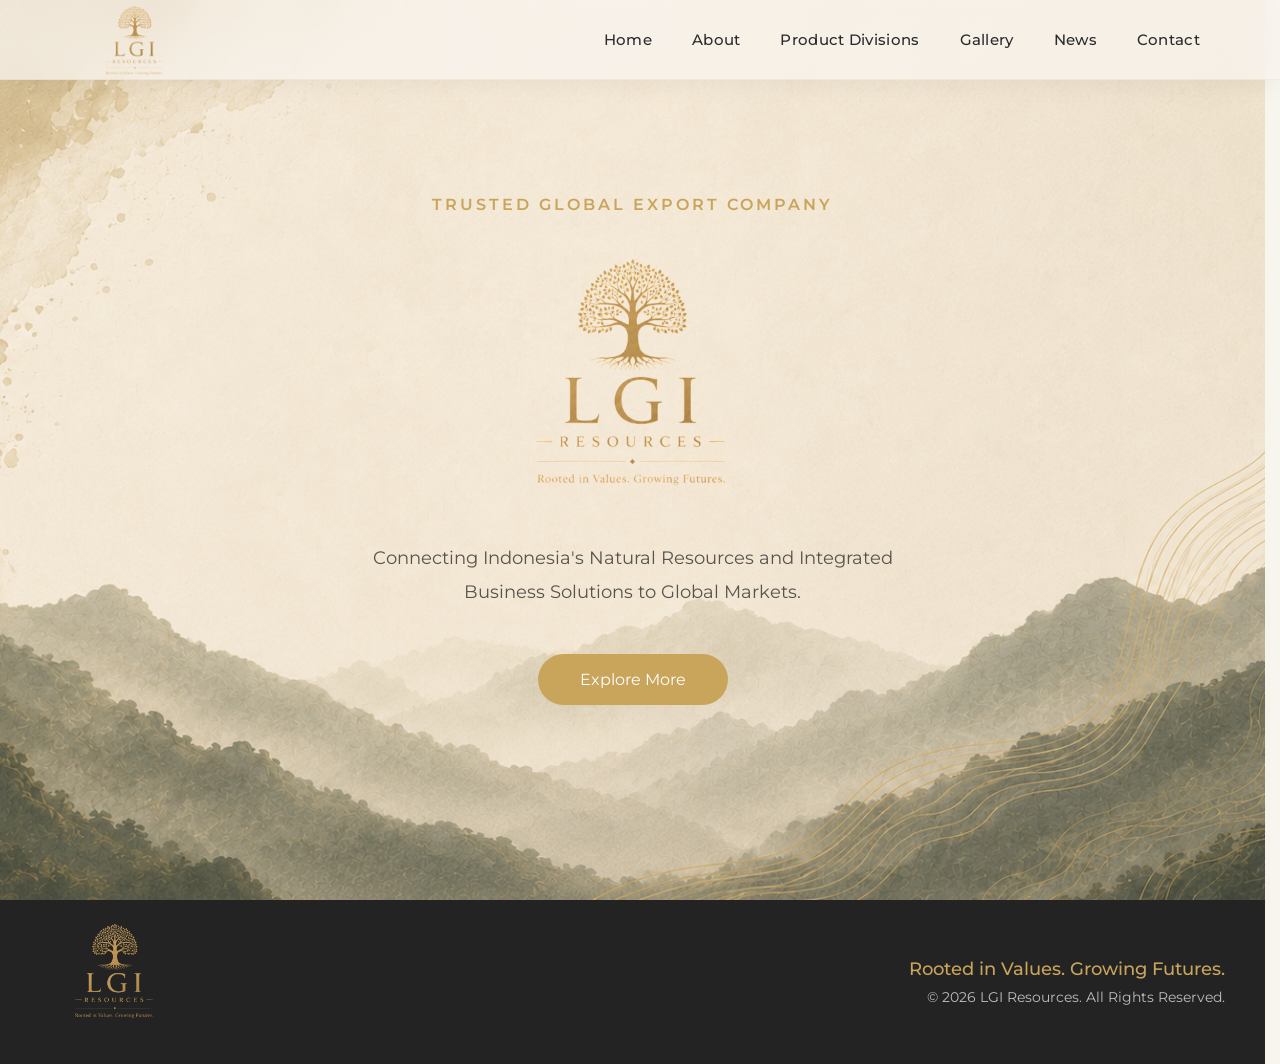
==== index.html @ 8a02171e "Add files via upload" ====
<!DOCTYPE html>
<html lang="en">

<head>

    <meta charset="UTF-8">
    <meta name="viewport" content="width=device-width, initial-scale=1.0">

    <title>Lathief Group Indonesia</title>

    <link rel="stylesheet" href="css/style.css">
    <link rel="stylesheet" href="css/responsive.css">
    <link rel="stylesheet" href="images/Logo LGI.png">
    <link rel="preconnect" href="https://fonts.googleapis.com">

    <link rel="preconnect" href="https://fonts.gstatic.com" crossorigin>

    <link href="https://fonts.googleapis.com/css2?family=Montserrat:wght@300;400;500;600;700;800&display=swap"
        rel="stylesheet">

    <link rel="stylesheet" href="https://unpkg.com/aos@2.3.4/dist/aos.css">

</head>

<body>

    <!-- ========================= -->
    <!-- NAVBAR -->
    <!-- ========================= -->

    <header>

        <nav class="navbar">

            <div class="logo">

                <a>
                    <img src="images/Logo LGI.png" alt="LGI Logo">
                </a>

            </div>

            <ul class="nav-menu" id="navMenu">

                <li><a href="index.html">Home</a></li>

                <li><a href="about.html">About</a></li>

                <li><a href="product_divisions.html">Product Divisions</a></li>

                <li><a href="gallery.html">Gallery</a></li>

                <li><a href="news.html">News</a></li>

                <li><a href="contact.html">Contact</a></li>

            </ul>

            <!-- ========================= -->
            <!-- Hamburger Button -->
            <!-- ========================= -->

            <div class="hamburger" id="hamburger">

                <span></span>

                <span></span>

                <span></span>

            </div>

        </nav>

    </header>

    <!-- ========================= -->
    <!-- HERO SECTION -->
    <!-- ========================= -->

    <section class="hero">

        <div class="hero-left">

            <p class="subtitle" data-aos="fade-up" data-aos-delay="100">
                TRUSTED GLOBAL EXPORT COMPANY
            </p>

           <div class="hero-logo"
     data-aos="fade-up"
     data-aos-delay="300">

    <img src="images/Logo LGI.png" alt="LGI Resources">

</div>

            <p class="description" data-aos="fade-up" data-aos-delay="500">

                Connecting Indonesia's Natural Resources
                and Integrated Business Solutions
                to Global Markets.

            </p>

            <a href="about.html" class="btn" data-aos="fade-up" data-aos-delay="700">

                Explore More

            </a>


        </div>


    </section>

    <script src="https://unpkg.com/aos@2.3.4/dist/aos.js"></script>
    <script src="js/script.js"></script>

    <script>
        AOS.init({
            duration: 1200,
            once: true,
            easing: "ease-out-cubic"
        });
    </script>

    <footer class="footer">

        <div class="footer-content">

            <div class="footer-left">
                <img src="images/Logo LGI.png" alt="LGI Logo">
            </div>

            <div class="footer-right">
                <h4>Rooted in Values. Growing Futures.</h4>
                <p>© 2026 LGI Resources. All Rights Reserved.</p>
            </div>

        </div>

    </footer>
</body>

</html>
---- css/style.css ----
/* Reset */
* {
    margin: 0;
    padding: 0;
    box-sizing: border-box;
}

body {
    font-family: 'Montserrat', sans-serif;
    background: #F8F5EF;
    color: #2B2B2B;
}

/* Navbar */
.navbar {

    position: fixed;

    top: 0;

    left: 0;

    width: 100%;

    height: 80px;

    padding: 0 80px;

    display: flex;

    justify-content: space-between;

    align-items: center;

    background: rgba(248, 245, 239, .75);
    backdrop-filter: blur(18px);
    border-bottom: 1px solid rgba(200, 165, 91, .12);
    box-shadow: 0 4px 25px rgba(0, 0, 0, .05);

    z-index: 999;

}

.logo img {

    width: 110px;
    margin-top: 15px;
    display: block;

}

/* Menu */
.nav-menu {
    display: flex;
    list-style: none;
    gap: 40px;
    align-items: center;
}

.nav-menu li a {

    text-decoration: none;
    color: #2B2B2B;
    font-weight: 500;
    font-size: 15px;
    letter-spacing: .3px;
    transition: .35s;

}

.nav-menu li a:hover,
.nav-menu li a.active {

    color: #C8A55B;

}


.hero {

    width: 100%;

    height: 100vh;

    display: flex;

    justify-content: center;

    align-items: center;

    text-align: center;

    position: relative;

    overflow: hidden;

    background-image:
        linear-gradient(rgba(248, 245, 239, .15),
            rgba(248, 245, 239, .15)),
        url("../images/bg.png");

    background-size: cover;

    background-position: center center;

    background-repeat: no-repeat;

}

.hero-left {

    position: relative;

    z-index: 2;

    max-width: 760px;

}

/* ========================================
   HERO LOGO
======================================== */

.hero-logo{

    margin-top:10px;

    margin-bottom:2px;

}

.hero-logo img{

    width:360px;

    display:block;

    margin:-10px auto -35px;

}

.description {

    font-size: 18px;

    color: #57534E;

    line-height: 1.9;

    max-width: 540px;

}

.btn {

    display: inline-block;

    margin-top: 45px;

    background: #C8A55B;

    color: white;

    text-decoration: none;

    padding: 16px 42px;

    border-radius: 50px;

    transition: .35s;

}

.btn:hover {

    background: #B48E46;

    transform: translateY(-3px);

    box-shadow: 0 18px 40px rgba(180, 142, 70, .35);

}

.hero-right img {

    width: 520px;

    border-radius: 70px;

    box-shadow: 0 25px 60px rgba(0, 0, 0, .12);

}

.subtitle {

    color: #C8A55B;

    font-weight: 600;

    letter-spacing: 3px;

    text-transform: uppercase;

}

/* ========================= */
/* Footer */
/* ========================= */

.footer {
    width: 100%;
    background: #232323;
    padding: 5px 0;
    margin-top: 0px;
}

.footer-content {
    max-width: 2000px;
    margin: auto;
    padding: 0 40px;

    display: flex;
    justify-content: space-between;
    align-items: center;
}

.footer-left img {
    width: 150px;
    height: auto;
}

.footer-right {
    text-align: right;
}

.footer-right h4 {
    color: #C8A55B;
    font-size: 18px;
    font-weight: 500;
    margin-bottom: 8px;
}

.footer-right p {
    color: #BDBDBD;
    font-size: 14px;
}

/* ========================= */
/* HAMBURGER */
/* ========================= */

.hamburger {

    display: none;

    cursor: pointer;

}

.hamburger span {

    display: block;

    width: 28px;

    height: 3px;

    background: #2B2B2B;

    margin: 6px 0;

    border-radius: 5px;

    transition: .4s;

}

/* ===========================================
   ABOUT
=========================================== */


/* ========================================
   ABOUT HERO
======================================== */

.about-hero{

    width:100%;
    height:60vh;

    display:flex;
    justify-content:center;
    align-items:center;

    text-align:center;

    background:
    linear-gradient(
        rgba(248,245,239,.55),
        rgba(248,245,239,.55)
    ),
    url("../images/bg.png");

    background-size:cover;
    background-position:center;

}

.about-hero-content{

    max-width:760px;

}

.about-subtitle{

    color:#C8A55B;

    letter-spacing:3px;

    font-size:14px;

    font-weight:600;

}

.about-hero h1{

    font-size:55px;

    margin:25px 0;

    color:#1D1D1D;

}

.about-hero p{

    color:#57534E;

    line-height:1.9;

}


/* ========================================
   ABOUT COMPANY
======================================== */

.about-company{

    padding:120px 80px;

    background:white;

}

.about-container{

    max-width:1200px;

    margin:auto;

    display:flex;

    align-items:center;

    gap:80px;

}

.about-image{

    flex:1;

}

.about-image img{

    width:100%;

    border-radius:20px;

    box-shadow:0 20px 45px rgba(0,0,0,.08);

}

.about-text{

    flex:1;

}

.section-title{

    color:#C8A55B;

    letter-spacing:3px;

    font-size:14px;

    font-weight:600;

}

.about-text h2{

    margin:20px 0;

    font-size:48px;

    line-height:1.2;

}

.about-text p{

    color:#666;

    line-height:1.9;

    margin-bottom:20px;

}

/* ===========================================
   SCROLL
=========================================== */

html{
    scrollbar-gutter: stable;
}

/* ===========================================
   PRODUCT DIVISIONS
=========================================== */



/* ===========================================
   GALLERY
=========================================== */



/* ===========================================
   CONTACT
=========================================== */

/* ========================================
   CONTACT HERO
======================================== */

.contact-hero{

    width:100%;
    height:60vh;

    display:flex;
    justify-content:center;
    align-items:center;

    text-align:center;

    background:
    linear-gradient(
    rgba(248,245,239,.45),
    rgba(248,245,239,.45)),
    url("../images/bg.png");

    background-size:cover;
    background-position:center;

}

.contact-hero-content{

    max-width:760px;

}

.contact-subtitle{

    color:#C8A55B;

    letter-spacing:3px;

    font-size:14px;

    font-weight:600;

}

.contact-hero h1{

    font-size:60px;

    margin:20px 0;

}

.contact-hero p{

    color:#57534E;

    line-height:1.9;

}


/* ========================================
   CONTACT
======================================== */

.contact-section{

    padding:100px 80px;

    background:#fff;

}

.contact-container{

    max-width:1200px;

    margin:auto;

    display:flex;

    gap:60px;

}

.contact-info{

    flex:1;

}

.contact-form{

    flex:1;

}

.contact-info h2,
.contact-form h2{

    margin-bottom:30px;

    font-size:34px;

}

.info-card{

    background:#F8F5EF;

    padding:25px;

    border-radius:16px;

    margin-bottom:20px;

    border:1px solid rgba(200,165,91,.15);

}

.info-card h4{

    color:#C8A55B;

    margin-bottom:8px;

}

.info-card p{

    line-height:1.8;

    color:#666;

}


/* FORM */

.contact-form form{

    display:flex;

    flex-direction:column;

    gap:20px;

}

.contact-form input,
.contact-form textarea{

    width:100%;

    padding:18px;

    border:1px solid #DDD;

    border-radius:12px;

    font-family:'Montserrat',sans-serif;

    font-size:15px;

    outline:none;

    transition:.3s;

}

.contact-form input:focus,
.contact-form textarea:focus{

    border-color:#C8A55B;

}

.contact-form button{

    background:#C8A55B;

    color:white;

    border:none;

    padding:16px;

    border-radius:50px;

    cursor:pointer;

    font-size:15px;

    transition:.35s;

}

.contact-form button:hover{

    background:#B48E46;

}


/* ========================================
   MAP
======================================== */

.map-section{

    width:100%;

    height:500px;

}

.map-section iframe{

    width:100%;

    height:100%;

    border:none;

}
---- css/responsive.css ----
/* ======================================== */
/* TABLET */
/* ======================================== */

@media screen and (max-width: 992px) {

    .navbar {

        padding: 0 40px;

    }

    .hero {

        padding: 100px 40px 60px;

    }

    .hero h1 {

        font-size: 58px;

    }

      .hero-logo img{

        width:340px;

    }

}


/* ======================================== */
/* MOBILE */
/* ======================================== */

@media screen and (max-width:768px) {

    /* Navbar */

    .navbar {

        padding: 0 25px;
        height: 75px;

    }

    .logo img {

        width: 90px;

    }

    /* Menu Desktop Disembunyikan */

    .nav-menu {

        position: fixed;

        top: 75px;

        right: -100%;

        width: 260px;

        height: calc(100vh - 75px);

        background: #F8F5EF;

        display: flex;

        flex-direction: column;

        align-items: flex-start;

        gap: 25px;

        padding: 30px;

        transition: .4s ease;

        z-index: 999;
    }

    .nav-menu.active {

        right: 0;

    }

    .hamburger {

        display: block;

    }

    /* Hero */

    .hero {

        min-height: 80vh;

        padding: 120px 25px 60px;

        justify-content: center;

        text-align: center;

    }

    .hero-left {

        width: 100%;

    }

    .subtitle {

        font-size: 13px;

        letter-spacing: 2px;

    }

    .hero h1 {

        font-size: 42px;

        line-height: 1.2;

    }

    .description {

        font-size: 16px;

        line-height: 1.8;

        margin: auto;

    }

    .btn {

        padding: 14px 30px;

        font-size: 15px;

    }

    /* Footer */

    .footer {

        padding: 15px 0;

    }

    .footer-content {

        padding: 0 25px;

        flex-direction: column;

        gap: 8px;

    }

    .footer-left {

        width: 100%;

        text-align: center;

    }

    .footer-left img{

    width:100px;

}

   

    .footer-right {

        width: 100%;

        text-align: center;

    }

    .footer-right h4 {

        font-size:14px;

    margin-bottom:4px;

    }

    .footer-right p {

        font-size: 13px;

    }

    /* ========================================
   CONTACT
======================================== */

.contact-hero{

    height:auto;

    padding:120px 25px 70px;

}

.contact-hero h1{

    font-size:38px;

}

.contact-container{

    flex-direction:column;

}

.contact-section{

    padding:70px 25px;

}

.contact-info h2,
.contact-form h2{

    font-size:28px;

}

.map-section{

    height:350px;

}

}


/* ======================================== */
/* SMALL MOBILE */
/* ======================================== */

@media screen and (max-width:480px) {

    .hero h1 {

        font-size: 34px;

    }

    .description {

        font-size: 15px;

    }

    .btn {

        width: 100%;

        text-align: center;

    }

}

@media screen and (max-width:992px){

    .hero-logo img{

        width:340px;

    }

}

@media screen and (max-width:768px){

    .hero-logo img{

        width:260px;

    }

    /* ========================================
   ABOUT
======================================== */

.about-hero{

    height:auto;

    padding:120px 25px 60px;

}

.about-hero h1{

    font-size:38px;

}

.about-company{

    padding:70px 25px;

}

.about-container{

    flex-direction:column;

    gap:40px;

}

.about-image{

    width:100%;

}

.about-image img{

    width:100%;

}

.about-text{

    width:100%;

    text-align:center;

}

.about-text h2{

    font-size:34px;

}

.about-text p{

    font-size:15px;

}

}

@media screen and (max-width:480px){

    .hero-logo img{

        width:220px;

    }

    /* ABOUT */

.about-hero h1{

    font-size:30px;

}

.about-text h2{

    font-size:28px;

}

/* ========================================
   Contact
======================================== */

.contact-hero h1{

    font-size:30px;

}

.contact-section{

    padding:60px 20px;

}
}
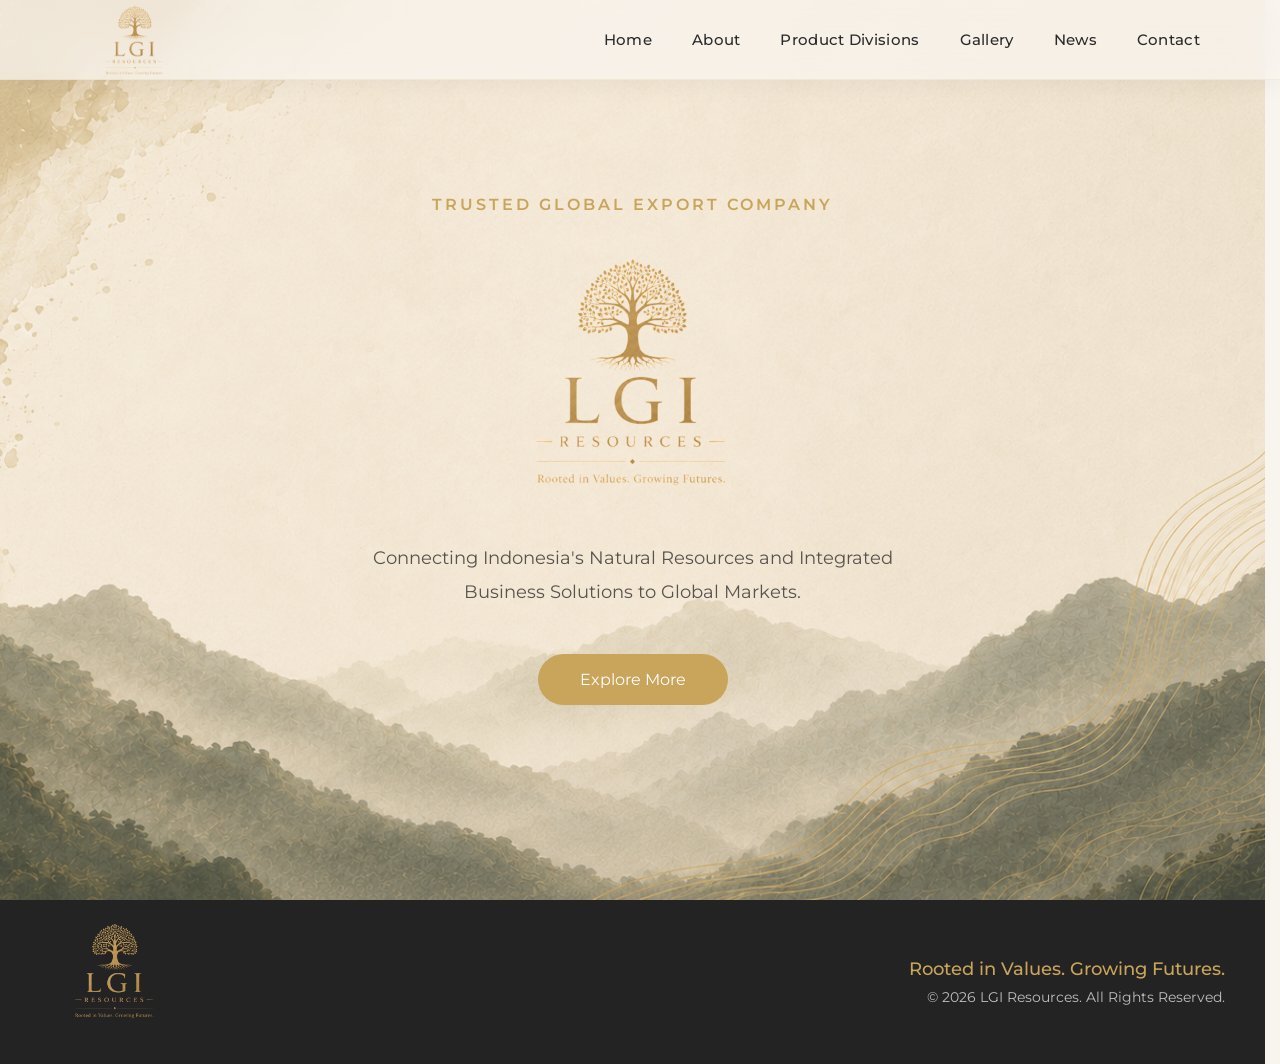
==== commit ef71ff88: "Add files via upload" ====
--- a/index.html
+++ b/index.html
@@ -34,7 +34,7 @@
 
             <div class="logo">
 
-                <a>
+                <a href="index.html">
                     <img src="images/Logo LGI.png" alt="LGI Logo">
                 </a>
 
--- a/css/style.css
+++ b/css/style.css
@@ -121,21 +121,21 @@
    HERO LOGO
 ======================================== */
 
-.hero-logo{
-
-    margin-top:10px;
-
-    margin-bottom:2px;
-
-}
-
-.hero-logo img{
-
-    width:360px;
-
-    display:block;
-
-    margin:-10px auto -35px;
+.hero-logo {
+
+    margin-top: 10px;
+
+    margin-bottom: 2px;
+
+}
+
+.hero-logo img {
+
+    width: 360px;
+
+    display: block;
+
+    margin: -10px auto -35px;
 
 }
 
@@ -284,62 +284,60 @@
    ABOUT HERO
 ======================================== */
 
-.about-hero{
-
-    width:100%;
-    height:60vh;
-
-    display:flex;
-    justify-content:center;
-    align-items:center;
-
-    text-align:center;
+.about-hero {
+
+    width: 100%;
+    height: 60vh;
+
+    display: flex;
+    justify-content: center;
+    align-items: center;
+
+    text-align: center;
 
     background:
-    linear-gradient(
-        rgba(248,245,239,.55),
-        rgba(248,245,239,.55)
-    ),
-    url("../images/bg.png");
-
-    background-size:cover;
-    background-position:center;
-
-}
-
-.about-hero-content{
-
-    max-width:760px;
-
-}
-
-.about-subtitle{
-
-    color:#C8A55B;
-
-    letter-spacing:3px;
-
-    font-size:14px;
-
-    font-weight:600;
-
-}
-
-.about-hero h1{
-
-    font-size:55px;
-
-    margin:25px 0;
-
-    color:#1D1D1D;
-
-}
-
-.about-hero p{
-
-    color:#57534E;
-
-    line-height:1.9;
+        linear-gradient(rgba(248, 245, 239, .55),
+            rgba(248, 245, 239, .55)),
+        url("../images/bg.png");
+
+    background-size: cover;
+    background-position: center;
+
+}
+
+.about-hero-content {
+
+    max-width: 760px;
+
+}
+
+.about-subtitle {
+
+    color: #C8A55B;
+
+    letter-spacing: 3px;
+
+    font-size: 14px;
+
+    font-weight: 600;
+
+}
+
+.about-hero h1 {
+
+    font-size: 55px;
+
+    margin: 25px 0;
+
+    color: #1D1D1D;
+
+}
+
+.about-hero p {
+
+    color: #57534E;
+
+    line-height: 1.9;
 
 }
 
@@ -348,79 +346,79 @@
    ABOUT COMPANY
 ======================================== */
 
-.about-company{
-
-    padding:120px 80px;
-
-    background:white;
-
-}
-
-.about-container{
-
-    max-width:1200px;
-
-    margin:auto;
-
-    display:flex;
-
-    align-items:center;
-
-    gap:80px;
-
-}
-
-.about-image{
-
-    flex:1;
-
-}
-
-.about-image img{
-
-    width:100%;
-
-    border-radius:20px;
-
-    box-shadow:0 20px 45px rgba(0,0,0,.08);
-
-}
-
-.about-text{
-
-    flex:1;
-
-}
-
-.section-title{
-
-    color:#C8A55B;
-
-    letter-spacing:3px;
-
-    font-size:14px;
-
-    font-weight:600;
-
-}
-
-.about-text h2{
-
-    margin:20px 0;
-
-    font-size:48px;
-
-    line-height:1.2;
-
-}
-
-.about-text p{
-
-    color:#666;
-
-    line-height:1.9;
-
-    margin-bottom:20px;
+.about-company {
+
+    padding: 120px 80px;
+
+    background: white;
+
+}
+
+.about-container {
+
+    max-width: 1200px;
+
+    margin: auto;
+
+    display: flex;
+
+    align-items: center;
+
+    gap: 80px;
+
+}
+
+.about-image {
+
+    flex: 1;
+
+}
+
+.about-image img {
+
+    width: 100%;
+
+    border-radius: 20px;
+
+    box-shadow: 0 20px 45px rgba(0, 0, 0, .08);
+
+}
+
+.about-text {
+
+    flex: 1;
+
+}
+
+.section-title {
+
+    color: #C8A55B;
+
+    letter-spacing: 3px;
+
+    font-size: 14px;
+
+    font-weight: 600;
+
+}
+
+.about-text h2 {
+
+    margin: 20px 0;
+
+    font-size: 48px;
+
+    line-height: 1.2;
+
+}
+
+.about-text p {
+
+    color: #666;
+
+    line-height: 1.9;
+
+    margin-bottom: 20px;
 
 }
 
@@ -428,7 +426,7 @@
    SCROLL
 =========================================== */
 
-html{
+html {
     scrollbar-gutter: stable;
 }
 
@@ -452,59 +450,58 @@
    CONTACT HERO
 ======================================== */
 
-.contact-hero{
-
-    width:100%;
-    height:60vh;
-
-    display:flex;
-    justify-content:center;
-    align-items:center;
-
-    text-align:center;
+.contact-hero {
+
+    width: 100%;
+    height: 60vh;
+
+    display: flex;
+    justify-content: center;
+    align-items: center;
+
+    text-align: center;
 
     background:
-    linear-gradient(
-    rgba(248,245,239,.45),
-    rgba(248,245,239,.45)),
-    url("../images/bg.png");
-
-    background-size:cover;
-    background-position:center;
-
-}
-
-.contact-hero-content{
-
-    max-width:760px;
-
-}
-
-.contact-subtitle{
-
-    color:#C8A55B;
-
-    letter-spacing:3px;
-
-    font-size:14px;
-
-    font-weight:600;
-
-}
-
-.contact-hero h1{
-
-    font-size:60px;
-
-    margin:20px 0;
-
-}
-
-.contact-hero p{
-
-    color:#57534E;
-
-    line-height:1.9;
+        linear-gradient(rgba(248, 245, 239, .45),
+            rgba(248, 245, 239, .45)),
+        url("../images/bg.png");
+
+    background-size: cover;
+    background-position: center;
+
+}
+
+.contact-hero-content {
+
+    max-width: 760px;
+
+}
+
+.contact-subtitle {
+
+    color: #C8A55B;
+
+    letter-spacing: 3px;
+
+    font-size: 14px;
+
+    font-weight: 600;
+
+}
+
+.contact-hero h1 {
+
+    font-size: 60px;
+
+    margin: 20px 0;
+
+}
+
+.contact-hero p {
+
+    color: #57534E;
+
+    line-height: 1.9;
 
 }
 
@@ -513,141 +510,141 @@
    CONTACT
 ======================================== */
 
-.contact-section{
-
-    padding:100px 80px;
-
-    background:#fff;
-
-}
-
-.contact-container{
-
-    max-width:1200px;
-
-    margin:auto;
-
-    display:flex;
-
-    gap:60px;
-
-}
-
-.contact-info{
-
-    flex:1;
-
-}
-
-.contact-form{
-
-    flex:1;
+.contact-section {
+
+    padding: 100px 80px;
+
+    background: #fff;
+
+}
+
+.contact-container {
+
+    max-width: 1200px;
+
+    margin: auto;
+
+    display: flex;
+
+    gap: 60px;
+
+}
+
+.contact-info {
+
+    flex: 1;
+
+}
+
+.contact-form {
+
+    flex: 1;
 
 }
 
 .contact-info h2,
-.contact-form h2{
-
-    margin-bottom:30px;
-
-    font-size:34px;
-
-}
-
-.info-card{
-
-    background:#F8F5EF;
-
-    padding:25px;
-
-    border-radius:16px;
-
-    margin-bottom:20px;
-
-    border:1px solid rgba(200,165,91,.15);
-
-}
-
-.info-card h4{
-
-    color:#C8A55B;
-
-    margin-bottom:8px;
-
-}
-
-.info-card p{
-
-    line-height:1.8;
-
-    color:#666;
+.contact-form h2 {
+
+    margin-bottom: 30px;
+
+    font-size: 34px;
+
+}
+
+.info-card {
+
+    background: #F8F5EF;
+
+    padding: 25px;
+
+    border-radius: 16px;
+
+    margin-bottom: 20px;
+
+    border: 1px solid rgba(200, 165, 91, .15);
+
+}
+
+.info-card h4 {
+
+    color: #C8A55B;
+
+    margin-bottom: 8px;
+
+}
+
+.info-card p {
+
+    line-height: 1.8;
+
+    color: #666;
 
 }
 
 
 /* FORM */
 
-.contact-form form{
-
-    display:flex;
-
-    flex-direction:column;
-
-    gap:20px;
+.contact-form form {
+
+    display: flex;
+
+    flex-direction: column;
+
+    gap: 20px;
 
 }
 
 .contact-form input,
-.contact-form textarea{
-
-    width:100%;
-
-    padding:18px;
-
-    border:1px solid #DDD;
-
-    border-radius:12px;
-
-    font-family:'Montserrat',sans-serif;
-
-    font-size:15px;
-
-    outline:none;
-
-    transition:.3s;
+.contact-form textarea {
+
+    width: 100%;
+
+    padding: 18px;
+
+    border: 1px solid #DDD;
+
+    border-radius: 12px;
+
+    font-family: 'Montserrat', sans-serif;
+
+    font-size: 15px;
+
+    outline: none;
+
+    transition: .3s;
 
 }
 
 .contact-form input:focus,
-.contact-form textarea:focus{
-
-    border-color:#C8A55B;
-
-}
-
-.contact-form button{
-
-    background:#C8A55B;
-
-    color:white;
-
-    border:none;
-
-    padding:16px;
-
-    border-radius:50px;
-
-    cursor:pointer;
-
-    font-size:15px;
-
-    transition:.35s;
-
-}
-
-.contact-form button:hover{
-
-    background:#B48E46;
+.contact-form textarea:focus {
+
+    border-color: #C8A55B;
+
+}
+
+.contact-form button {
+
+    background: #C8A55B;
+
+    color: white;
+
+    border: none;
+
+    padding: 16px;
+
+    border-radius: 50px;
+
+    cursor: pointer;
+
+    font-size: 15px;
+
+    transition: .35s;
+
+}
+
+.contact-form button:hover {
+
+    background: #B48E46;
 
 }
 
@@ -656,20 +653,3067 @@
    MAP
 ======================================== */
 
-.map-section{
-
-    width:100%;
-
-    height:500px;
-
-}
-
-.map-section iframe{
-
-    width:100%;
-
-    height:100%;
-
-    border:none;
+.map-section {
+
+    width: 100%;
+
+    height: 500px;
+
+}
+
+.map-section iframe {
+
+    width: 100%;
+
+    height: 100%;
+
+    border: none;
+
+}
+
+/* ===========================================
+   NEWS
+=========================================== */
+
+/* ========================================
+   NEWS HERO
+======================================== */
+
+.news-hero {
+
+    width: 100%;
+    height: 60vh;
+
+    display: flex;
+    justify-content: center;
+    align-items: center;
+
+    text-align: center;
+
+    background:
+        linear-gradient(rgba(248, 245, 239, .45),
+            rgba(248, 245, 239, .45)),
+        url("../images/bg.png");
+
+    background-size: cover;
+    background-position: center;
+    background-repeat: no-repeat;
+
+}
+
+.news-hero-content {
+
+    max-width: 760px;
+
+}
+
+.news-subtitle {
+
+    color: #C8A55B;
+
+    letter-spacing: 3px;
+
+    font-size: 14px;
+
+    font-weight: 600;
+
+}
+
+.news-hero h1 {
+
+    font-size: 58px;
+
+    margin: 22px 0;
+
+    color: #1D1D1D;
+
+}
+
+.news-hero p {
+
+    color: #57534E;
+
+    line-height: 1.9;
+
+}
+
+
+/* ========================================
+   FEATURED NEWS
+======================================== */
+
+.featured-news {
+
+    position: relative;
+
+    max-width: 1300px;
+
+    height: 620px;
+
+    margin: 90px auto;
+
+    border-radius: 28px;
+
+    overflow: hidden;
+
+    box-shadow: 0 25px 60px rgba(0, 0, 0, .10);
+
+}
+
+.featured-news img {
+
+    width: 100%;
+
+    height: 100%;
+
+    object-fit: cover;
+
+    transition: .6s;
+
+}
+
+.featured-news:hover img {
+
+    transform: scale(1.05);
+
+}
+
+.featured-overlay {
+
+    position: absolute;
+
+    inset: 0;
+
+    background: linear-gradient(rgba(0, 0, 0, .15),
+
+            rgba(0, 0, 0, .65));
+
+    z-index: 1;
+
+}
+
+.featured-content {
+
+    position: absolute;
+
+    left: 70px;
+
+    bottom: 70px;
+
+    z-index: 2;
+
+    color: white;
+
+    max-width: 650px;
+
+}
+
+.featured-content span {
+
+    color: #F7D38C;
+
+    letter-spacing: 3px;
+
+    font-size: 14px;
+
+    font-weight: 600;
+
+}
+
+.featured-content h2 {
+
+    font-size: 50px;
+
+    line-height: 1.2;
+
+    margin: 20px 0;
+
+}
+
+.featured-content p {
+
+    line-height: 1.9;
+
+    margin-bottom: 35px;
+
+    color: rgba(255, 255, 255, .9);
+
+}
+
+.featured-content a {
+
+    display: inline-block;
+
+    text-decoration: none;
+
+    color: white;
+
+    background: #C8A55B;
+
+    padding: 15px 34px;
+
+    border-radius: 50px;
+
+    transition: .35s;
+
+}
+
+.featured-content a:hover {
+
+    background: white;
+
+    color: #1D1D1D;
+
+}
+
+
+/* ========================================
+   NEWS SECTION
+======================================== */
+
+.news-section {
+
+    padding: 30px 80px 120px;
+
+    background: #F8F5EF;
+
+}
+
+.section-heading {
+
+    text-align: center;
+
+    margin-bottom: 70px;
+
+}
+
+.section-heading span {
+
+    color: #C8A55B;
+
+    letter-spacing: 3px;
+
+    font-size: 14px;
+
+    font-weight: 600;
+
+}
+
+.section-heading h2 {
+
+    font-size: 50px;
+
+    margin-top: 18px;
+
+}
+
+
+/* ========================================
+   NEWS GRID
+======================================== */
+
+.news-grid {
+
+    max-width: 1300px;
+
+    margin: auto;
+
+    display: grid;
+
+    grid-template-columns: repeat(2, 1fr);
+
+    gap: 40px;
+
+}
+
+.news-card {
+
+    background: white;
+
+    border-radius: 22px;
+
+    overflow: hidden;
+
+    transition: .35s;
+
+    box-shadow: 0 12px 35px rgba(0, 0, 0, .05);
+
+}
+
+.news-card:hover {
+
+    transform: translateY(-10px);
+
+    box-shadow: 0 25px 55px rgba(0, 0, 0, .12);
+
+}
+
+.news-card img {
+
+    width: 100%;
+
+    height: 280px;
+
+    object-fit: cover;
+
+}
+
+.news-info {
+
+    padding: 35px;
+
+}
+
+.news-info small {
+
+    color: #C8A55B;
+
+    font-weight: 600;
+
+    letter-spacing: 1px;
+
+}
+
+.news-info h3 {
+
+    margin: 18px 0;
+
+    font-size: 28px;
+
+    line-height: 1.35;
+
+    color: #1D1D1D;
+
+}
+
+.news-info p {
+
+    color: #666;
+
+    line-height: 1.9;
+
+    margin-bottom: 28px;
+
+}
+
+.news-info a {
+
+    color: #C8A55B;
+
+    text-decoration: none;
+
+    font-weight: 600;
+
+    transition: .3s;
+
+}
+
+.news-info a:hover {
+
+    color: #1D1D1D;
+
+}
+
+/* ===========================================
+   GALLERY
+=========================================== */
+
+/* ========================================
+   GALLERY HERO
+======================================== */
+
+.gallery-hero {
+
+    width: 100%;
+    height: 60vh;
+
+    display: flex;
+    justify-content: center;
+    align-items: center;
+
+    text-align: center;
+
+    background:
+        linear-gradient(rgba(248, 245, 239, .45),
+            rgba(248, 245, 239, .45)),
+        url("../images/bg.png");
+
+    background-size: cover;
+    background-position: center;
+    background-repeat: no-repeat;
+
+}
+
+.gallery-hero-content {
+
+    max-width: 760px;
+
+}
+
+.gallery-subtitle {
+
+    color: #C8A55B;
+
+    letter-spacing: 3px;
+
+    font-size: 14px;
+
+    font-weight: 600;
+
+}
+
+.gallery-hero h1 {
+
+    font-size: 58px;
+
+    margin: 20px 0;
+
+    color: #1D1D1D;
+
+}
+
+.gallery-hero p {
+
+    color: #57534E;
+
+    line-height: 1.9;
+
+}
+
+
+/* ========================================
+   FEATURED
+======================================== */
+
+.gallery-featured {
+
+    position: relative;
+
+    max-width: 1300px;
+
+    height: 620px;
+
+    margin: 90px auto;
+
+    overflow: hidden;
+
+    border-radius: 28px;
+
+    box-shadow: 0 25px 60px rgba(0, 0, 0, .10);
+
+}
+
+.gallery-featured img {
+
+    width: 100%;
+
+    height: 100%;
+
+    object-fit: cover;
+
+    transition: .6s;
+
+}
+
+.gallery-featured:hover img {
+
+    transform: scale(1.05);
+
+}
+
+.gallery-featured-overlay {
+
+    position: absolute;
+
+    inset: 0;
+
+    background: linear-gradient(rgba(0, 0, 0, .15),
+
+            rgba(0, 0, 0, .65));
+
+}
+
+.gallery-featured-content {
+
+    position: absolute;
+
+    left: 70px;
+
+    bottom: 70px;
+
+    z-index: 2;
+
+    color: white;
+
+}
+
+.gallery-featured-content span {
+
+    color: #F7D38C;
+
+    font-size: 14px;
+
+    letter-spacing: 3px;
+
+    font-weight: 600;
+
+}
+
+.gallery-featured-content h2 {
+
+    margin-top: 18px;
+
+    font-size: 48px;
+
+    line-height: 1.2;
+
+}
+
+
+/* ========================================
+   GALLERY SECTION
+======================================== */
+
+.gallery-section {
+
+    padding: 30px 80px 120px;
+
+    background: #F8F5EF;
+
+}
+
+
+/* ========================================
+   BENTO GRID
+======================================== */
+
+.gallery-grid {
+
+    max-width: 1300px;
+
+    margin: auto;
+
+    display: grid;
+
+    grid-template-columns: repeat(3, 1fr);
+
+    grid-auto-rows: 260px;
+
+    gap: 25px;
+
+}
+
+.gallery-item {
+
+    position: relative;
+
+    overflow: hidden;
+
+    border-radius: 22px;
+
+    cursor: pointer;
+
+    box-shadow: 0 12px 30px rgba(0, 0, 0, .06);
+
+}
+
+.gallery-item.large {
+
+    grid-column: span 2;
+
+}
+
+.gallery-item img {
+
+    width: 100%;
+
+    height: 100%;
+
+    object-fit: cover;
+
+    transition: .6s;
+
+}
+
+.gallery-item:hover img {
+
+    transform: scale(1.08);
+
+}
+
+
+/* ========================================
+   OVERLAY
+======================================== */
+
+.gallery-overlay {
+
+    position: absolute;
+
+    inset: 0;
+
+    display: flex;
+
+    align-items: flex-end;
+
+    padding: 30px;
+
+    background: linear-gradient(transparent,
+
+            rgba(0, 0, 0, .72));
+
+    opacity: 0;
+
+    transition: .35s;
+
+}
+
+.gallery-item:hover .gallery-overlay {
+
+    opacity: 1;
+
+}
+
+.gallery-overlay h3 {
+
+    color: white;
+
+    font-size: 26px;
+
+    font-weight: 600;
+
+}
+
+
+/* ========================================
+   HOVER
+======================================== */
+
+.gallery-item {
+
+    transition: .35s;
+
+}
+
+.gallery-item:hover {
+
+    transform: translateY(-8px);
+
+    box-shadow: 0 25px 55px rgba(0, 0, 0, .15);
+
+}
+
+/* ===========================================
+   PRODUCT DIVISIONS
+=========================================== */
+
+/* ========================================
+   DIVISION HERO
+======================================== */
+
+.division-hero {
+
+    width: 100%;
+    height: 60vh;
+
+    display: flex;
+    justify-content: center;
+    align-items: center;
+
+    text-align: center;
+
+    background:
+        linear-gradient(rgba(248, 245, 239, .45),
+            rgba(248, 245, 239, .45)),
+        url("../images/bg.png");
+
+    background-size: cover;
+    background-position: center;
+    background-repeat: no-repeat;
+
+}
+
+.division-hero-content {
+
+    max-width: 800px;
+
+}
+
+.division-subtitle {
+
+    color: #C8A55B;
+
+    letter-spacing: 3px;
+
+    font-size: 14px;
+
+    font-weight: 600;
+
+}
+
+.division-hero h1 {
+
+    font-size: 58px;
+
+    line-height: 1.2;
+
+    margin: 22px 0;
+
+    color: #1D1D1D;
+
+}
+
+.division-hero p {
+
+    color: #57534E;
+
+    line-height: 1.9;
+
+    max-width: 650px;
+
+    margin: auto;
+
+}
+
+
+/* ========================================
+   DIVISIONS SECTION
+======================================== */
+
+.divisions-section {
+
+    padding: 110px 80px 130px;
+
+    background: #F8F5EF;
+
+}
+
+.divisions-heading {
+
+    max-width: 750px;
+
+    margin: 0 auto 80px;
+
+    text-align: center;
+
+}
+
+.divisions-heading>span {
+
+    color: #C8A55B;
+
+    letter-spacing: 3px;
+
+    font-size: 14px;
+
+    font-weight: 600;
+
+}
+
+.divisions-heading h2 {
+
+    font-size: 50px;
+
+    margin: 18px 0;
+
+    color: #1D1D1D;
+
+}
+
+.divisions-heading p {
+
+    color: #666;
+
+    line-height: 1.9;
+
+}
+
+
+/* ========================================
+   DIVISION ITEM
+======================================== */
+
+.division-item {
+
+    max-width: 1250px;
+
+    min-height: 500px;
+
+    margin: 0 auto 70px;
+
+    display: grid;
+
+    grid-template-columns: 1.2fr 1fr;
+
+    background: #fff;
+
+    border-radius: 28px;
+
+    overflow: hidden;
+
+    text-decoration: none;
+
+    color: inherit;
+
+    box-shadow: 0 15px 45px rgba(0, 0, 0, .06);
+
+    transition: .45s;
+
+}
+
+.division-item:hover {
+
+    transform: translateY(-8px);
+
+    box-shadow: 0 30px 70px rgba(0, 0, 0, .12);
+
+}
+
+
+/* ========================================
+   REVERSE
+======================================== */
+
+.division-item.reverse {
+
+    grid-template-columns: 1fr 1.2fr;
+
+}
+
+.division-item.reverse .division-image {
+
+    order: 2;
+
+}
+
+.division-item.reverse .division-content {
+
+    order: 1;
+
+}
+
+
+/* ========================================
+   DIVISION IMAGE
+======================================== */
+
+.division-image {
+
+    position: relative;
+
+    min-height: 500px;
+
+    overflow: hidden;
+
+}
+
+.division-image::after {
+
+    content: "";
+
+    position: absolute;
+
+    inset: 0;
+
+    background: linear-gradient(90deg,
+            rgba(0, 0, 0, .02),
+            rgba(0, 0, 0, .08));
+
+}
+
+.division-image img {
+
+    width: 100%;
+
+    height: 100%;
+
+    object-fit: cover;
+
+    transition: .7s;
+
+}
+
+.division-item:hover .division-image img {
+
+    transform: scale(1.07);
+
+}
+
+
+/* ========================================
+   DIVISION CONTENT
+======================================== */
+
+.division-content {
+
+    padding: 70px;
+
+    display: flex;
+
+    flex-direction: column;
+
+    justify-content: center;
+
+}
+
+.division-number {
+
+    color: #C8A55B;
+
+    font-size: 14px;
+
+    font-weight: 600;
+
+    letter-spacing: 2px;
+
+    margin-bottom: 30px;
+
+}
+
+.division-label {
+
+    color: #C8A55B;
+
+    font-size: 13px;
+
+    letter-spacing: 3px;
+
+    font-weight: 600;
+
+}
+
+.division-content h2 {
+
+    font-size: 56px;
+
+    line-height: 1;
+
+    margin: 18px 0;
+
+    color: #1D1D1D;
+
+}
+
+.division-content p {
+
+    font-size: 18px;
+
+    color: #57534E;
+
+    line-height: 1.7;
+
+    margin-bottom: 22px;
+
+}
+
+.division-products {
+
+    color: #777;
+
+    font-size: 14px;
+
+    line-height: 1.8;
+
+    max-width: 430px;
+
+}
+
+.division-link {
+
+    display: inline-block;
+
+    width: max-content;
+
+    margin-top: 35px;
+
+    color: #C8A55B;
+
+    font-size: 14px;
+
+    font-weight: 600;
+
+    position: relative;
+
+}
+
+.division-link::after {
+
+    content: "";
+
+    position: absolute;
+
+    left: 0;
+
+    bottom: -5px;
+
+    width: 0;
+
+    height: 2px;
+
+    background: #C8A55B;
+
+    transition: .35s;
+
+}
+
+.division-item:hover .division-link::after {
+
+    width: 100%;
+
+}
+
+/* ===========================================
+   ENERGY
+=========================================== */
+
+
+/* ========================================
+   ENERGY HERO
+======================================== */
+
+.energy-hero {
+
+    width: 100%;
+
+    height: 60vh;
+
+    display: flex;
+
+    justify-content: center;
+
+    align-items: center;
+
+    text-align: center;
+
+    background:
+        linear-gradient(rgba(248, 245, 239, .45),
+            rgba(248, 245, 239, .45)),
+        url("../images/bg.png");
+
+    background-size: cover;
+
+    background-position: center;
+
+}
+
+
+.energy-hero-content {
+
+    max-width: 760px;
+
+}
+
+
+.energy-subtitle {
+
+    color: #C8A55B;
+
+    letter-spacing: 3px;
+
+    font-size: 14px;
+
+    font-weight: 600;
+
+}
+
+
+.energy-hero h1 {
+
+    font-size: 60px;
+
+    line-height: 1.15;
+
+    margin: 20px 0;
+
+    color: #1D1D1D;
+
+}
+
+
+.energy-hero p {
+
+    color: #57534E;
+
+    line-height: 1.9;
+
+}
+
+
+/* ========================================
+   ENERGY INTRO
+======================================== */
+
+.energy-intro {
+
+    padding: 120px 80px;
+
+    background: #FFFFFF;
+
+}
+
+
+.energy-intro-container {
+
+    max-width: 1200px;
+
+    margin: auto;
+
+    display: flex;
+
+    align-items: center;
+
+    gap: 80px;
+
+}
+
+
+.energy-intro-image {
+
+    flex: 1;
+
+}
+
+
+.energy-intro-image img {
+
+    width: 100%;
+
+    display: block;
+
+    border-radius: 20px;
+
+    box-shadow: 0 20px 45px rgba(0, 0, 0, .08);
+
+}
+
+
+.energy-intro-content {
+
+    flex: 1;
+
+}
+
+
+.energy-intro-content h2 {
+
+    margin: 20px 0;
+
+    font-size: 48px;
+
+    line-height: 1.2;
+
+}
+
+
+.energy-intro-content p {
+
+    color: #666;
+
+    line-height: 1.9;
+
+    margin-bottom: 20px;
+
+}
+
+
+/* ========================================
+   ENERGY PRODUCTS
+======================================== */
+
+.energy-products {
+
+    padding: 120px 80px;
+
+    background: #F8F5EF;
+
+}
+
+
+.energy-products-container {
+
+    max-width: 1200px;
+
+    margin: auto;
+
+}
+
+
+.energy-products-header {
+
+    text-align: center;
+
+    max-width: 700px;
+
+    margin: 0 auto 60px;
+
+}
+
+
+.energy-products-header h2 {
+
+    font-size: 48px;
+
+    line-height: 1.2;
+
+    margin: 20px 0;
+
+}
+
+
+.energy-products-header p {
+
+    color: #666;
+
+    line-height: 1.9;
+
+}
+
+
+/* ========================================
+   ENERGY PRODUCT GRID
+======================================== */
+
+.energy-product-grid {
+
+    display: grid;
+
+    grid-template-columns: repeat(3, 1fr);
+
+    gap: 40px;
+
+}
+
+
+/* ========================================
+   ENERGY PRODUCT CARD
+======================================== */
+
+.energy-product-card {
+
+    background: #FFFFFF;
+
+    border-radius: 20px;
+
+    overflow: hidden;
+
+    box-shadow: 0 15px 40px rgba(0, 0, 0, .06);
+
+    transition: .4s ease;
+
+}
+
+
+.energy-product-card:hover {
+
+    transform: translateY(-8px);
+
+    box-shadow: 0 25px 50px rgba(0, 0, 0, .10);
+
+}
+
+
+/* ========================================
+   ENERGY PRODUCT IMAGE
+======================================== */
+
+.energy-product-image {
+
+    width: 100%;
+
+    height: 400px;
+
+    overflow: hidden;
+
+}
+
+
+.energy-product-image img {
+
+    width: 100%;
+
+    height: 100%;
+
+    display: block;
+
+    object-fit: cover;
+
+    transition: .5s ease;
+
+}
+
+
+.energy-product-card:hover .energy-product-image img {
+
+    transform: scale(1.04);
+
+}
+
+
+/* ========================================
+   ENERGY PRODUCT CONTENT
+======================================== */
+
+.energy-product-content {
+
+    padding: 35px;
+
+}
+
+
+.energy-product-content .product-number {
+
+    color: #C8A55B;
+
+    font-size: 13px;
+
+    font-weight: 600;
+
+    letter-spacing: 2px;
+
+}
+
+
+.energy-product-content h3 {
+
+    margin: 12px 0 15px;
+
+    font-size: 30px;
+
+    color: #2B2B2B;
+
+}
+
+
+.energy-product-content p {
+
+    color: #666;
+
+    line-height: 1.8;
+
+    margin-bottom: 25px;
+
+}
+
+
+.energy-product-content a {
+
+    color: #C8A55B;
+
+    text-decoration: none;
+
+    font-size: 14px;
+
+    font-weight: 600;
+
+    letter-spacing: .5px;
+
+    transition: .3s;
+
+}
+
+
+.energy-product-content a:hover {
+
+    color: #B48E46;
+
+}
+
+
+/* ========================================
+   ENERGY CTA
+======================================== */
+
+.energy-cta {
+
+    padding: 120px 80px;
+
+    background: #FFFFFF;
+
+    text-align: center;
+
+}
+
+
+.energy-cta-content {
+
+    max-width: 760px;
+
+    margin: auto;
+
+}
+
+
+.energy-cta h2 {
+
+    font-size: 48px;
+
+    line-height: 1.2;
+
+    margin: 20px 0;
+
+}
+
+
+.energy-cta p {
+
+    color: #666;
+
+    line-height: 1.9;
+
+}
+
+
+.energy-cta .btn {
+
+    margin-top: 35px;
+
+}
+
+/* ===========================================
+   HORTI
+=========================================== */
+
+
+/* ========================================
+   HORTI HERO
+======================================== */
+
+.horti-hero {
+
+    width: 100%;
+
+    height: 60vh;
+
+    display: flex;
+
+    justify-content: center;
+
+    align-items: center;
+
+    text-align: center;
+
+    background:
+        linear-gradient(rgba(248, 245, 239, .45),
+            rgba(248, 245, 239, .45)),
+        url("../images/bg.png");
+
+    background-size: cover;
+
+    background-position: center;
+
+}
+
+
+.horti-hero-content {
+
+    max-width: 760px;
+
+}
+
+
+.horti-subtitle {
+
+    color: #C8A55B;
+
+    letter-spacing: 3px;
+
+    font-size: 14px;
+
+    font-weight: 600;
+
+}
+
+
+.horti-hero h1 {
+
+    font-size: 60px;
+
+    line-height: 1.15;
+
+    margin: 20px 0;
+
+    color: #1D1D1D;
+
+}
+
+
+.horti-hero p {
+
+    color: #57534E;
+
+    line-height: 1.9;
+
+}
+
+
+/* ========================================
+   HORTI INTRO
+======================================== */
+
+.horti-intro {
+
+    padding: 120px 80px;
+
+    background: #FFFFFF;
+
+}
+
+
+.horti-intro-container {
+
+    max-width: 1200px;
+
+    margin: auto;
+
+    display: flex;
+
+    align-items: center;
+
+    gap: 80px;
+
+}
+
+
+.horti-intro-image {
+
+    flex: 1;
+
+}
+
+
+.horti-intro-image img {
+
+    width: 100%;
+
+    display: block;
+
+    border-radius: 20px;
+
+    box-shadow: 0 20px 45px rgba(0, 0, 0, .08);
+
+}
+
+
+.horti-intro-content {
+
+    flex: 1;
+
+}
+
+
+.horti-intro-content h2 {
+
+    margin: 20px 0;
+
+    font-size: 48px;
+
+    line-height: 1.2;
+
+}
+
+
+.horti-intro-content p {
+
+    color: #666;
+
+    line-height: 1.9;
+
+    margin-bottom: 20px;
+
+}
+
+
+/* ========================================
+   HORTI PRODUCTS
+======================================== */
+
+.horti-products {
+
+    padding: 120px 80px;
+
+    background: #F8F5EF;
+
+}
+
+
+.horti-products-container {
+
+    max-width: 1200px;
+
+    margin: auto;
+
+}
+
+
+.horti-products-header {
+
+    text-align: center;
+
+    max-width: 700px;
+
+    margin: 0 auto 60px;
+
+}
+
+
+.horti-products-header h2 {
+
+    font-size: 48px;
+
+    line-height: 1.2;
+
+    margin: 20px 0;
+
+}
+
+
+.horti-products-header p {
+
+    color: #666;
+
+    line-height: 1.9;
+
+}
+
+
+/* ========================================
+   HORTI PRODUCT GRID
+======================================== */
+
+.horti-product-grid {
+
+    display: grid;
+
+    grid-template-columns: repeat(3, 1fr);
+
+    gap: 40px;
+
+}
+
+
+/* ========================================
+   HORTI PRODUCT CARD
+======================================== */
+
+.horti-product-card {
+
+    background: #FFFFFF;
+
+    border-radius: 20px;
+
+    overflow: hidden;
+
+    box-shadow: 0 15px 40px rgba(0, 0, 0, .06);
+
+    transition: .4s ease;
+
+}
+
+
+.horti-product-card:hover {
+
+    transform: translateY(-8px);
+
+    box-shadow: 0 25px 50px rgba(0, 0, 0, .10);
+
+}
+
+
+/* ========================================
+   HORTI PRODUCT IMAGE
+======================================== */
+
+.horti-product-image {
+
+    width: 100%;
+
+    height: 400px;
+
+    overflow: hidden;
+
+}
+
+
+.horti-product-image img {
+
+    width: 100%;
+
+    height: 100%;
+
+    display: block;
+
+    object-fit: cover;
+
+    transition: .5s ease;
+
+}
+
+
+.horti-product-card:hover .horti-product-image img {
+
+    transform: scale(1.04);
+
+}
+
+
+/* ========================================
+   HORTI PRODUCT CONTENT
+======================================== */
+
+.horti-product-content {
+
+    padding: 30px;
+
+}
+
+
+.horti-product-content .product-number {
+
+    color: #C8A55B;
+
+    font-size: 13px;
+
+    font-weight: 600;
+
+    letter-spacing: 2px;
+
+}
+
+
+.horti-product-content h3 {
+
+    margin: 12px 0 15px;
+
+    font-size: 28px;
+
+    color: #2B2B2B;
+
+}
+
+
+.horti-product-content p {
+
+    color: #666;
+
+    line-height: 1.8;
+
+    margin-bottom: 25px;
+
+}
+
+
+.horti-product-content a {
+
+    color: #C8A55B;
+
+    text-decoration: none;
+
+    font-size: 14px;
+
+    font-weight: 600;
+
+    letter-spacing: .5px;
+
+    transition: .3s;
+
+}
+
+
+.horti-product-content a:hover {
+
+    color: #B48E46;
+
+}
+
+
+/* ========================================
+   HORTI CTA
+======================================== */
+
+.horti-cta {
+
+    padding: 120px 80px;
+
+    background: #FFFFFF;
+
+    text-align: center;
+
+}
+
+
+.horti-cta-content {
+
+    max-width: 760px;
+
+    margin: auto;
+
+}
+
+
+.horti-cta h2 {
+
+    font-size: 48px;
+
+    line-height: 1.2;
+
+    margin: 20px 0;
+
+}
+
+
+.horti-cta p {
+
+    color: #666;
+
+    line-height: 1.9;
+
+}
+
+
+.horti-cta .btn {
+
+    margin-top: 35px;
+
+}
+
+/* ===========================================
+   BOTANICALS
+=========================================== */
+
+
+/* ========================================
+   BOTANICALS HERO
+======================================== */
+
+.botanicals-hero {
+
+    width: 100%;
+
+    height: 60vh;
+
+    display: flex;
+
+    justify-content: center;
+
+    align-items: center;
+
+    text-align: center;
+
+    background:
+        linear-gradient(
+            rgba(248,245,239,.45),
+            rgba(248,245,239,.45)
+        ),
+        url("../images/bg.png");
+
+    background-size: cover;
+
+    background-position: center;
+
+}
+
+
+.botanicals-hero-content {
+
+    max-width: 760px;
+
+}
+
+
+.botanicals-subtitle {
+
+    color: #C8A55B;
+
+    letter-spacing: 3px;
+
+    font-size: 14px;
+
+    font-weight: 600;
+
+}
+
+
+.botanicals-hero h1 {
+
+    font-size: 60px;
+
+    line-height: 1.15;
+
+    margin: 20px 0;
+
+    color: #1D1D1D;
+
+}
+
+
+.botanicals-hero p {
+
+    color: #57534E;
+
+    line-height: 1.9;
+
+}
+
+
+/* ========================================
+   BOTANICALS INTRO
+======================================== */
+
+.botanicals-intro {
+
+    padding: 120px 80px;
+
+    background: #FFFFFF;
+
+}
+
+
+.botanicals-intro-container {
+
+    max-width: 1200px;
+
+    margin: auto;
+
+    display: flex;
+
+    align-items: center;
+
+    gap: 80px;
+
+}
+
+
+.botanicals-intro-image {
+
+    flex: 1;
+
+}
+
+
+.botanicals-intro-image img {
+
+    width: 100%;
+
+    display: block;
+
+    border-radius: 20px;
+
+    box-shadow: 0 20px 45px rgba(0,0,0,.08);
+
+}
+
+
+.botanicals-intro-content {
+
+    flex: 1;
+
+}
+
+
+.botanicals-intro-content h2 {
+
+    margin: 20px 0;
+
+    font-size: 48px;
+
+    line-height: 1.2;
+
+}
+
+
+.botanicals-intro-content p {
+
+    color: #666;
+
+    line-height: 1.9;
+
+    margin-bottom: 20px;
+
+}
+
+
+/* ========================================
+   BOTANICALS PRODUCTS
+======================================== */
+
+.botanicals-products {
+
+    padding: 120px 80px;
+
+    background: #F8F5EF;
+
+}
+
+
+.botanicals-products-container {
+
+    max-width: 1200px;
+
+    margin: auto;
+
+}
+
+
+.botanicals-products-header {
+
+    text-align: center;
+
+    max-width: 700px;
+
+    margin: 0 auto 60px;
+
+}
+
+
+.botanicals-products-header h2 {
+
+    font-size: 48px;
+
+    line-height: 1.2;
+
+    margin: 20px 0;
+
+}
+
+
+.botanicals-products-header p {
+
+    color: #666;
+
+    line-height: 1.9;
+
+}
+
+
+/* ========================================
+   BOTANICALS PRODUCT GRID
+======================================== */
+
+.botanicals-product-grid {
+
+    display: grid;
+
+    grid-template-columns: repeat(2, 1fr);
+
+    gap: 50px;
+
+}
+
+
+/* ========================================
+   BOTANICALS PRODUCT CARD
+======================================== */
+
+.botanicals-product-card {
+
+    background: #FFFFFF;
+
+    border-radius: 20px;
+
+    overflow: hidden;
+
+    box-shadow: 0 15px 40px rgba(0,0,0,.06);
+
+    transition: .4s ease;
+
+}
+
+
+.botanicals-product-card:hover {
+
+    transform: translateY(-8px);
+
+    box-shadow: 0 25px 50px rgba(0,0,0,.10);
+
+}
+
+
+/* ========================================
+   BOTANICALS PRODUCT IMAGE
+======================================== */
+
+.botanicals-product-image {
+
+    width: 100%;
+
+    height: 450px;
+
+    overflow: hidden;
+
+}
+
+
+.botanicals-product-image img {
+
+    width: 100%;
+
+    height: 100%;
+
+    display: block;
+
+    object-fit: cover;
+
+    transition: .5s ease;
+
+}
+
+
+.botanicals-product-card:hover
+.botanicals-product-image img {
+
+    transform: scale(1.04);
+
+}
+
+
+/* ========================================
+   BOTANICALS PRODUCT CONTENT
+======================================== */
+
+.botanicals-product-content {
+
+    padding: 35px;
+
+}
+
+
+.botanicals-product-content .product-number {
+
+    color: #C8A55B;
+
+    font-size: 13px;
+
+    font-weight: 600;
+
+    letter-spacing: 2px;
+
+}
+
+
+.botanicals-product-content h3 {
+
+    margin: 12px 0 5px;
+
+    font-size: 32px;
+
+    color: #2B2B2B;
+
+}
+
+
+.botanicals-product-subtitle {
+
+    display: block;
+
+    color: #C8A55B;
+
+    font-size: 14px;
+
+    font-weight: 500;
+
+    letter-spacing: 1px;
+
+    margin-bottom: 18px;
+
+}
+
+
+.botanicals-product-content p {
+
+    color: #666;
+
+    line-height: 1.8;
+
+    margin-bottom: 25px;
+
+}
+
+
+.botanicals-product-content a {
+
+    color: #C8A55B;
+
+    text-decoration: none;
+
+    font-size: 14px;
+
+    font-weight: 600;
+
+    letter-spacing: .5px;
+
+    transition: .3s;
+
+}
+
+
+.botanicals-product-content a:hover {
+
+    color: #B48E46;
+
+}
+
+
+/* ========================================
+   BOTANICALS CTA
+======================================== */
+
+.botanicals-cta {
+
+    padding: 120px 80px;
+
+    background: #FFFFFF;
+
+    text-align: center;
+
+}
+
+
+.botanicals-cta-content {
+
+    max-width: 760px;
+
+    margin: auto;
+
+}
+
+
+.botanicals-cta h2 {
+
+    font-size: 48px;
+
+    line-height: 1.2;
+
+    margin: 20px 0;
+
+}
+
+
+.botanicals-cta p {
+
+    color: #666;
+
+    line-height: 1.9;
+
+}
+
+
+.botanicals-cta .btn {
+
+    margin-top: 35px;
+
+}
+
+
+/* ===========================================
+   AGRO
+=========================================== */
+
+
+/* ========================================
+   AGRO HERO
+======================================== */
+
+.agro-hero {
+
+    width: 100%;
+
+    height: 60vh;
+
+    display: flex;
+
+    justify-content: center;
+
+    align-items: center;
+
+    text-align: center;
+
+    background:
+        linear-gradient(rgba(248, 245, 239, .45),
+            rgba(248, 245, 239, .45)),
+        url("../images/bg.png");
+
+    background-size: cover;
+
+    background-position: center;
+
+}
+
+
+.agro-hero-content {
+
+    max-width: 760px;
+
+}
+
+
+.agro-subtitle {
+
+    color: #C8A55B;
+
+    letter-spacing: 3px;
+
+    font-size: 14px;
+
+    font-weight: 600;
+
+}
+
+
+.agro-hero h1 {
+
+    font-size: 60px;
+
+    line-height: 1.15;
+
+    margin: 20px 0;
+
+    color: #1D1D1D;
+
+}
+
+
+.agro-hero p {
+
+    color: #57534E;
+
+    line-height: 1.9;
+
+}
+
+
+/* ========================================
+   AGRO INTRO
+======================================== */
+
+.agro-intro {
+
+    padding: 120px 80px;
+
+    background: #FFFFFF;
+
+}
+
+
+.agro-intro-container {
+
+    max-width: 1200px;
+
+    margin: auto;
+
+    display: flex;
+
+    align-items: center;
+
+    gap: 80px;
+
+}
+
+
+.agro-intro-image {
+
+    flex: 1;
+
+}
+
+
+.agro-intro-image img {
+
+    width: 100%;
+
+    display: block;
+
+    border-radius: 20px;
+
+    box-shadow: 0 20px 45px rgba(0, 0, 0, .08);
+
+}
+
+
+.agro-intro-content {
+
+    flex: 1;
+
+}
+
+
+.agro-intro-content h2 {
+
+    margin: 20px 0;
+
+    font-size: 48px;
+
+    line-height: 1.2;
+
+}
+
+
+.agro-intro-content p {
+
+    color: #666;
+
+    line-height: 1.9;
+
+    margin-bottom: 20px;
+
+}
+
+
+/* ========================================
+   AGRO PRODUCTS
+======================================== */
+
+.agro-products {
+
+    padding: 120px 80px;
+
+    background: #F8F5EF;
+
+}
+
+
+.agro-products-container {
+
+    max-width: 1200px;
+
+    margin: auto;
+
+}
+
+
+.agro-products-header {
+
+    text-align: center;
+
+    max-width: 700px;
+
+    margin: 0 auto 60px;
+
+}
+
+
+.agro-products-header h2 {
+
+    font-size: 48px;
+
+    line-height: 1.2;
+
+    margin: 20px 0;
+
+}
+
+
+.agro-products-header p {
+
+    color: #666;
+
+    line-height: 1.9;
+
+}
+
+
+/* ========================================
+   AGRO PRODUCT GRID
+======================================== */
+
+.agro-product-grid {
+
+    display: grid;
+
+    grid-template-columns: repeat(2, 1fr);
+
+    gap: 40px;
+
+}
+
+
+/* ========================================
+   AGRO PRODUCT CARD
+======================================== */
+
+.agro-product-card {
+
+    background: #FFFFFF;
+
+    border-radius: 20px;
+
+    overflow: hidden;
+
+    box-shadow: 0 15px 40px rgba(0, 0, 0, .06);
+
+    transition: .4s ease;
+
+}
+
+
+.agro-product-card:hover {
+
+    transform: translateY(-8px);
+
+    box-shadow: 0 25px 50px rgba(0, 0, 0, .10);
+
+}
+
+
+/* ========================================
+   AGRO PRODUCT IMAGE
+======================================== */
+
+.agro-product-image {
+
+    width: 100%;
+
+    height: 400px;
+
+    overflow: hidden;
+
+}
+
+
+.agro-product-image img {
+
+    width: 100%;
+
+    height: 100%;
+
+    display: block;
+
+    object-fit: cover;
+
+    transition: .5s ease;
+
+}
+
+
+.agro-product-card:hover .agro-product-image img {
+
+    transform: scale(1.04);
+
+}
+
+
+/* ========================================
+   AGRO PRODUCT CONTENT
+======================================== */
+
+.agro-product-content {
+
+    padding: 35px;
+
+}
+
+
+.agro-product-content .product-number {
+
+    color: #C8A55B;
+
+    font-size: 13px;
+
+    font-weight: 600;
+
+    letter-spacing: 2px;
+
+}
+
+
+.agro-product-content h3 {
+
+    margin: 12px 0 15px;
+
+    font-size: 30px;
+
+    color: #2B2B2B;
+
+}
+
+
+.agro-product-content p {
+
+    color: #666;
+
+    line-height: 1.8;
+
+    margin-bottom: 25px;
+
+}
+
+
+.agro-product-content a {
+
+    color: #C8A55B;
+
+    text-decoration: none;
+
+    font-size: 14px;
+
+    font-weight: 600;
+
+    letter-spacing: .5px;
+
+    transition: .3s;
+
+}
+
+
+.agro-product-content a:hover {
+
+    color: #B48E46;
+
+}
+
+
+/* ========================================
+   AGRO CTA
+======================================== */
+
+.agro-cta {
+
+    padding: 120px 80px;
+
+    background: #FFFFFF;
+
+    text-align: center;
+
+}
+
+
+.agro-cta-content {
+
+    max-width: 760px;
+
+    margin: auto;
+
+}
+
+
+.agro-cta h2 {
+
+    font-size: 48px;
+
+    line-height: 1.2;
+
+    margin: 20px 0;
+
+}
+
+
+.agro-cta p {
+
+    color: #666;
+
+    line-height: 1.9;
+
+}
+
+
+.agro-cta .btn {
+
+    margin-top: 35px;
+
+}
+
+/* ===========================================
+   SPICES
+=========================================== */
+
+
+/* ========================================
+   SPICES HERO
+======================================== */
+
+.spices-hero {
+
+    width: 100%;
+
+    height: 60vh;
+
+    display: flex;
+
+    justify-content: center;
+
+    align-items: center;
+
+    text-align: center;
+
+    background:
+        linear-gradient(rgba(248, 245, 239, .45),
+            rgba(248, 245, 239, .45)),
+        url("../images/bg.png");
+
+    background-size: cover;
+
+    background-position: center;
+
+}
+
+
+.spices-hero-content {
+
+    max-width: 760px;
+
+}
+
+
+.spices-subtitle {
+
+    color: #C8A55B;
+
+    letter-spacing: 3px;
+
+    font-size: 14px;
+
+    font-weight: 600;
+
+}
+
+
+.spices-hero h1 {
+
+    font-size: 60px;
+
+    line-height: 1.15;
+
+    margin: 20px 0;
+
+    color: #1D1D1D;
+
+}
+
+
+.spices-hero p {
+
+    color: #57534E;
+
+    line-height: 1.9;
+
+}
+
+
+/* ========================================
+   SPICES INTRO
+======================================== */
+
+.spices-intro {
+
+    padding: 120px 80px;
+
+    background: #FFFFFF;
+
+}
+
+
+.spices-intro-container {
+
+    max-width: 1200px;
+
+    margin: auto;
+
+    display: flex;
+
+    align-items: center;
+
+    gap: 80px;
+
+}
+
+
+.spices-intro-image {
+
+    flex: 1;
+
+}
+
+
+.spices-intro-image img {
+
+    width: 100%;
+
+    display: block;
+
+    border-radius: 20px;
+
+    box-shadow: 0 20px 45px rgba(0, 0, 0, .08);
+
+}
+
+
+.spices-intro-content {
+
+    flex: 1;
+
+}
+
+
+.spices-intro-content h2 {
+
+    margin: 20px 0;
+
+    font-size: 48px;
+
+    line-height: 1.2;
+
+}
+
+
+.spices-intro-content p {
+
+    color: #666;
+
+    line-height: 1.9;
+
+    margin-bottom: 20px;
+
+}
+
+
+/* ========================================
+   SPICES PRODUCTS
+======================================== */
+
+.spices-products {
+
+    padding: 120px 80px;
+
+    background: #F8F5EF;
+
+}
+
+
+.spices-products-container {
+
+    max-width: 1200px;
+
+    margin: auto;
+
+}
+
+
+.spices-products-header {
+
+    text-align: center;
+
+    max-width: 700px;
+
+    margin: 0 auto 60px;
+
+}
+
+
+.spices-products-header h2 {
+
+    font-size: 48px;
+
+    line-height: 1.2;
+
+    margin: 20px 0;
+
+}
+
+
+.spices-products-header p {
+
+    color: #666;
+
+    line-height: 1.9;
+
+}
+
+
+/* ========================================
+   SPICES PRODUCT GRID
+======================================== */
+
+.spices-product-grid {
+
+    display: grid;
+
+    grid-template-columns: repeat(3, 1fr);
+
+    gap: 40px;
+
+}
+
+
+/* ========================================
+   SPICES PRODUCT CARD
+======================================== */
+
+.spices-product-card {
+
+    background: #FFFFFF;
+
+    border-radius: 20px;
+
+    overflow: hidden;
+
+    box-shadow: 0 15px 40px rgba(0, 0, 0, .06);
+
+    transition: .4s ease;
+
+}
+
+
+.spices-product-card:hover {
+
+    transform: translateY(-8px);
+
+    box-shadow: 0 25px 50px rgba(0, 0, 0, .10);
+
+}
+
+
+/* ========================================
+   SPICES PRODUCT IMAGE
+======================================== */
+
+.spices-product-image {
+
+    width: 100%;
+
+    height: 350px;
+
+    overflow: hidden;
+
+}
+
+
+.spices-product-image img {
+
+    width: 100%;
+
+    height: 100%;
+
+    display: block;
+
+    object-fit: cover;
+
+    transition: .5s ease;
+
+}
+
+
+.spices-product-card:hover .spices-product-image img {
+
+    transform: scale(1.04);
+
+}
+
+
+/* ========================================
+   SPICES PRODUCT CONTENT
+======================================== */
+
+.spices-product-content {
+
+    padding: 30px;
+
+}
+
+
+.spices-product-content .product-number {
+
+    color: #C8A55B;
+
+    font-size: 13px;
+
+    font-weight: 600;
+
+    letter-spacing: 2px;
+
+}
+
+
+.spices-product-content h3 {
+
+    margin: 12px 0 15px;
+
+    font-size: 28px;
+
+    color: #2B2B2B;
+
+}
+
+
+.spices-product-content p {
+
+    color: #666;
+
+    line-height: 1.8;
+
+    margin-bottom: 25px;
+
+}
+
+
+.spices-product-content a {
+
+    color: #C8A55B;
+
+    text-decoration: none;
+
+    font-size: 14px;
+
+    font-weight: 600;
+
+    letter-spacing: .5px;
+
+    transition: .3s;
+
+}
+
+
+.spices-product-content a:hover {
+
+    color: #B48E46;
+
+}
+
+
+/* ========================================
+   SPICES CTA
+======================================== */
+
+.spices-cta {
+
+    padding: 120px 80px;
+
+    background: #FFFFFF;
+
+    text-align: center;
+
+}
+
+
+.spices-cta-content {
+
+    max-width: 760px;
+
+    margin: auto;
+
+}
+
+
+.spices-cta h2 {
+
+    font-size: 48px;
+
+    line-height: 1.2;
+
+    margin: 20px 0;
+
+}
+
+
+.spices-cta p {
+
+    color: #666;
+
+    line-height: 1.9;
+
+}
+
+
+.spices-cta .btn {
+
+    margin-top: 35px;
 
 }
--- a/css/responsive.css
+++ b/css/responsive.css
@@ -22,11 +22,675 @@
 
     }
 
-      .hero-logo img{
-
-        width:340px;
-
-    }
+    .hero-logo img {
+
+        width: 340px;
+
+    }
+
+    .division-hero {
+
+        height: 50vh;
+
+        padding: 0 40px;
+
+    }
+
+    .division-hero h1 {
+
+        font-size: 46px;
+
+    }
+
+
+    /* Section */
+
+    .divisions-section {
+
+        padding: 80px 40px 100px;
+
+    }
+
+    .divisions-heading {
+
+        margin-bottom: 60px;
+
+    }
+
+    .divisions-heading h2 {
+
+        font-size: 42px;
+
+    }
+
+
+    /* Division */
+
+    .division-item {
+
+        min-height: 420px;
+
+        margin-bottom: 50px;
+
+        grid-template-columns: 1fr 1fr;
+
+    }
+
+    .division-item.reverse {
+
+        grid-template-columns: 1fr 1fr;
+
+    }
+
+    .division-image {
+
+        min-height: 420px;
+
+    }
+
+    .division-content {
+
+        padding: 45px;
+
+    }
+
+    .division-content h2 {
+
+        font-size: 44px;
+
+    }
+
+    /* ======================================== */
+    /* News */
+    /* ======================================== */
+
+    .featured-news {
+
+        margin: 70px 40px;
+
+        height: 520px;
+
+    }
+
+    .featured-content {
+
+        left: 45px;
+
+        bottom: 45px;
+
+        max-width: 520px;
+
+    }
+
+    .featured-content h2 {
+
+        font-size: 38px;
+
+    }
+
+    .news-section {
+
+        padding: 30px 40px 80px;
+
+    }
+
+    /* ======================================== */
+    /* Gallery */
+    /* ======================================== */
+
+    .gallery-hero {
+
+        height: 50vh;
+
+    }
+
+    .gallery-hero h1 {
+
+        font-size: 46px;
+
+    }
+
+    /* Featured */
+
+    .gallery-featured {
+
+        margin: 70px 40px;
+
+        height: 500px;
+
+    }
+
+    .gallery-featured-content {
+
+        left: 40px;
+
+        bottom: 40px;
+
+    }
+
+    .gallery-featured-content h2 {
+
+        font-size: 38px;
+
+    }
+
+    /* Section */
+
+    .gallery-section {
+
+        padding: 30px 40px 80px;
+
+    }
+
+    /* Grid */
+
+    .gallery-grid {
+
+        grid-template-columns: repeat(2, 1fr);
+
+        gap: 20px;
+
+    }
+
+    .gallery-item.large {
+
+        grid-column: span 2;
+
+    }
+
+    /* =========================
+       ENERGY HERO
+    ========================= */
+
+    .energy-hero {
+
+        height: 55vh;
+
+        padding: 100px 40px 60px;
+
+    }
+
+    .energy-hero h1 {
+
+        font-size: 50px;
+
+    }
+
+
+    /* =========================
+       ENERGY INTRO
+    ========================= */
+
+    .energy-intro {
+
+        padding: 90px 40px;
+
+    }
+
+    .energy-intro-container {
+
+        gap: 50px;
+
+    }
+
+    .energy-intro-content h2 {
+
+        font-size: 40px;
+
+    }
+
+
+    /* =========================
+       ENERGY PRODUCTS
+    ========================= */
+
+    .energy-products {
+
+        padding: 90px 40px;
+
+    }
+
+    .energy-products-header h2 {
+
+        font-size: 40px;
+
+    }
+
+    .energy-product-grid {
+
+        grid-template-columns: repeat(3, 1fr);
+
+        gap: 25px;
+
+    }
+
+    .energy-product-image {
+
+        height: 300px;
+
+    }
+
+    .energy-product-content {
+
+        padding: 25px;
+
+    }
+
+    .energy-product-content h3 {
+
+        font-size: 25px;
+
+    }
+
+
+    /* =========================
+       ENERGY CTA
+    ========================= */
+
+    .energy-cta {
+
+        padding: 90px 40px;
+
+    }
+
+    .energy-cta h2 {
+
+        font-size: 40px;
+
+    }
+
+    /* =========================
+       HORTI HERO
+    ========================= */
+
+    .horti-hero {
+
+        height: 55vh;
+
+        padding: 100px 40px 60px;
+
+    }
+
+    .horti-hero h1 {
+
+        font-size: 50px;
+
+    }
+
+
+    /* =========================
+       HORTI INTRO
+    ========================= */
+
+    .horti-intro {
+
+        padding: 90px 40px;
+
+    }
+
+    .horti-intro-container {
+
+        gap: 50px;
+
+    }
+
+    .horti-intro-content h2 {
+
+        font-size: 40px;
+
+    }
+
+
+    /* =========================
+       HORTI PRODUCTS
+    ========================= */
+
+    .horti-products {
+
+        padding: 90px 40px;
+
+    }
+
+    .horti-products-header h2 {
+
+        font-size: 40px;
+
+    }
+
+    .horti-product-grid {
+
+        grid-template-columns: repeat(3, 1fr);
+
+        gap: 25px;
+
+    }
+
+    .horti-product-image {
+
+        height: 300px;
+
+    }
+
+    .horti-product-content {
+
+        padding: 25px;
+
+    }
+
+    .horti-product-content h3 {
+
+        font-size: 24px;
+
+    }
+
+
+    /* =========================
+       HORTI CTA
+    ========================= */
+
+    .horti-cta {
+
+        padding: 90px 40px;
+
+    }
+
+    .horti-cta h2 {
+
+        font-size: 40px;
+
+    }
+
+    /* =========================
+       BOTANICALS HERO
+    ========================= */
+
+    .botanicals-hero {
+
+        height: 55vh;
+
+        padding: 100px 40px 60px;
+
+    }
+
+    .botanicals-hero h1 {
+
+        font-size: 50px;
+
+    }
+
+
+    /* =========================
+       BOTANICALS INTRO
+    ========================= */
+
+    .botanicals-intro {
+
+        padding: 90px 40px;
+
+    }
+
+    .botanicals-intro-container {
+
+        gap: 50px;
+
+    }
+
+    .botanicals-intro-content h2 {
+
+        font-size: 40px;
+
+    }
+
+
+    /* =========================
+       BOTANICALS PRODUCTS
+    ========================= */
+
+    .botanicals-products {
+
+        padding: 90px 40px;
+
+    }
+
+    .botanicals-products-header h2 {
+
+        font-size: 40px;
+
+    }
+
+    .botanicals-product-grid {
+
+        grid-template-columns: repeat(2, 1fr);
+
+        gap: 30px;
+
+    }
+
+    .botanicals-product-image {
+
+        height: 350px;
+
+    }
+
+    .botanicals-product-content {
+
+        padding: 30px;
+
+    }
+
+    .botanicals-product-content h3 {
+
+        font-size: 28px;
+
+    }
+
+
+    /* =========================
+       BOTANICALS CTA
+    ========================= */
+
+    .botanicals-cta {
+
+        padding: 90px 40px;
+
+    }
+
+    .botanicals-cta h2 {
+
+        font-size: 40px;
+
+    }
+
+
+
+    /* =========================
+       AGRO HERO
+    ========================= */
+
+    .agro-hero {
+
+        height: 55vh;
+
+        padding: 100px 40px 60px;
+
+    }
+
+    .agro-hero h1 {
+
+        font-size: 50px;
+
+    }
+
+
+    /* =========================
+       AGRO INTRO
+    ========================= */
+
+    .agro-intro {
+
+        padding: 90px 40px;
+
+    }
+
+    .agro-intro-container {
+
+        gap: 50px;
+
+    }
+
+    .agro-intro-content h2 {
+
+        font-size: 40px;
+
+    }
+
+
+    /* =========================
+       AGRO PRODUCTS
+    ========================= */
+
+    .agro-products {
+
+        padding: 90px 40px;
+
+    }
+
+    .agro-products-header h2 {
+
+        font-size: 40px;
+
+    }
+
+    .agro-product-grid {
+
+        gap: 30px;
+
+    }
+
+    .agro-product-image {
+
+        height: 320px;
+
+    }
+
+
+    /* =========================
+       AGRO CTA
+    ========================= */
+
+    .agro-cta {
+
+        padding: 90px 40px;
+
+    }
+
+    .agro-cta h2 {
+
+        font-size: 40px;
+
+    }
+
+    /* =========================
+       SPICES HERO
+    ========================= */
+
+    .spices-hero {
+
+        height: 55vh;
+
+        padding: 100px 40px 60px;
+
+    }
+
+    .spices-hero h1 {
+
+        font-size: 50px;
+
+    }
+
+
+    /* =========================
+       SPICES INTRO
+    ========================= */
+
+    .spices-intro {
+
+        padding: 90px 40px;
+
+    }
+
+    .spices-intro-container {
+
+        gap: 50px;
+
+    }
+
+    .spices-intro-content h2 {
+
+        font-size: 40px;
+
+    }
+
+
+    /* =========================
+       SPICES PRODUCTS
+    ========================= */
+
+    .spices-products {
+
+        padding: 90px 40px;
+
+    }
+
+    .spices-products-header h2 {
+
+        font-size: 40px;
+
+    }
+
+    .spices-product-grid {
+
+        grid-template-columns: repeat(3, 1fr);
+
+        gap: 25px;
+
+    }
+
+    .spices-product-image {
+
+        height: 300px;
+
+    }
+
+    .spices-product-content {
+
+        padding: 25px;
+
+    }
+
+    .spices-product-content h3 {
+
+        font-size: 24px;
+
+    }
+
+
+    /* =========================
+       SPICES CTA
+    ========================= */
+
+    .spices-cta {
+
+        padding: 90px 40px;
+
+    }
+
+    .spices-cta h2 {
+
+        font-size: 40px;
+
+    }
+
 
 }
 
@@ -175,13 +839,13 @@
 
     }
 
-    .footer-left img{
-
-    width:100px;
-
-}
-
-   
+    .footer-left img {
+
+        width: 100px;
+
+    }
+
+
 
     .footer-right {
 
@@ -193,15 +857,140 @@
 
     .footer-right h4 {
 
-        font-size:14px;
-
-    margin-bottom:4px;
+        font-size: 14px;
+
+        margin-bottom: 4px;
 
     }
 
     .footer-right p {
 
         font-size: 13px;
+
+    }
+
+    .division-hero {
+
+        height: auto;
+
+        padding: 120px 25px 70px;
+
+    }
+
+    .division-hero h1 {
+
+        font-size: 38px;
+
+    }
+
+    .division-hero p {
+
+        font-size: 15px;
+
+    }
+
+
+    /* Section */
+
+    .divisions-section {
+
+        padding: 70px 25px 80px;
+
+    }
+
+    .divisions-heading {
+
+        margin-bottom: 50px;
+
+    }
+
+    .divisions-heading h2 {
+
+        font-size: 36px;
+
+    }
+
+    .divisions-heading p {
+
+        font-size: 15px;
+
+    }
+
+
+    /* Division */
+
+    .division-item,
+    .division-item.reverse {
+
+        display: flex;
+
+        flex-direction: column;
+
+        min-height: auto;
+
+        margin-bottom: 35px;
+
+        border-radius: 20px;
+
+    }
+
+    .division-item.reverse .division-image {
+
+        order: 1;
+
+    }
+
+    .division-item.reverse .division-content {
+
+        order: 2;
+
+    }
+
+    .division-image {
+
+        width: 100%;
+
+        height: 280px;
+
+        min-height: 280px;
+
+    }
+
+    .division-content {
+
+        padding: 35px 30px 40px;
+
+    }
+
+    .division-number {
+
+        margin-bottom: 20px;
+
+    }
+
+    .division-content h2 {
+
+        font-size: 38px;
+
+        margin: 15px 0;
+
+    }
+
+    .division-content p {
+
+        font-size: 16px;
+
+    }
+
+    .division-products {
+
+        font-size: 13px;
+
+    }
+
+    .division-link {
+
+        margin-top: 28px;
 
     }
 
@@ -209,44 +998,1240 @@
    CONTACT
 ======================================== */
 
-.contact-hero{
-
-    height:auto;
-
-    padding:120px 25px 70px;
-
-}
-
-.contact-hero h1{
-
-    font-size:38px;
-
-}
-
-.contact-container{
-
-    flex-direction:column;
-
-}
-
-.contact-section{
-
-    padding:70px 25px;
-
-}
-
-.contact-info h2,
-.contact-form h2{
-
-    font-size:28px;
-
-}
-
-.map-section{
-
-    height:350px;
-
-}
+    .contact-hero {
+
+        height: auto;
+
+        padding: 120px 25px 70px;
+
+    }
+
+    .contact-hero h1 {
+
+        font-size: 38px;
+
+    }
+
+    .contact-container {
+
+        flex-direction: column;
+
+    }
+
+    .contact-section {
+
+        padding: 70px 25px;
+
+    }
+
+    .contact-info h2,
+    .contact-form h2 {
+
+        font-size: 28px;
+
+    }
+
+    .map-section {
+
+        height: 350px;
+
+    }
+
+    /* ======================================== */
+    /* News */
+    /* ======================================== */
+
+    .news-hero {
+
+        height: auto;
+
+        padding: 120px 25px 70px;
+
+    }
+
+    .news-hero h1 {
+
+        font-size: 38px;
+
+    }
+
+    .news-hero p {
+
+        font-size: 15px;
+
+    }
+
+    /* Featured */
+
+    .featured-news {
+
+        margin: 50px 25px;
+
+        height: 420px;
+
+        border-radius: 20px;
+
+    }
+
+    .featured-content {
+
+        left: 30px;
+
+        right: 30px;
+
+        bottom: 30px;
+
+        max-width: 100%;
+
+    }
+
+    .featured-content h2 {
+
+        font-size: 28px;
+
+    }
+
+    .featured-content p {
+
+        font-size: 14px;
+
+        margin-bottom: 22px;
+
+    }
+
+    .featured-content a {
+
+        padding: 12px 24px;
+
+        font-size: 14px;
+
+    }
+
+    /* News */
+
+    .news-section {
+
+        padding: 20px 25px 70px;
+
+    }
+
+    .section-heading {
+
+        margin-bottom: 45px;
+
+    }
+
+    .section-heading h2 {
+
+        font-size: 34px;
+
+    }
+
+    .news-grid {
+
+        grid-template-columns: 1fr;
+
+        gap: 30px;
+
+    }
+
+    .news-card img {
+
+        height: 220px;
+
+    }
+
+    .news-info {
+
+        padding: 25px;
+
+    }
+
+    .news-info h3 {
+
+        font-size: 22px;
+
+    }
+
+    /* ======================================== */
+    /* Gallery */
+    /* ======================================== */
+
+    .gallery-hero {
+
+        height: auto;
+
+        padding: 120px 25px 70px;
+
+    }
+
+    .gallery-hero h1 {
+
+        font-size: 38px;
+
+    }
+
+    .gallery-hero p {
+
+        font-size: 15px;
+
+    }
+
+    /* Featured */
+
+    .gallery-featured {
+
+        margin: 50px 25px;
+
+        height: 360px;
+
+        border-radius: 20px;
+
+    }
+
+    .gallery-featured-content {
+
+        left: 25px;
+
+        right: 25px;
+
+        bottom: 25px;
+
+    }
+
+    .gallery-featured-content h2 {
+
+        font-size: 28px;
+
+    }
+
+    /* Section */
+
+    .gallery-section {
+
+        padding: 20px 25px 70px;
+
+    }
+
+    .gallery-grid {
+
+        grid-template-columns: 1fr;
+
+        grid-auto-rows: 240px;
+
+        gap: 18px;
+
+    }
+
+    .gallery-item.large {
+
+        grid-column: span 1;
+
+    }
+
+    .gallery-overlay {
+
+        opacity: 1;
+
+        padding: 20px;
+
+    }
+
+    .gallery-overlay h3 {
+
+        font-size: 20px;
+
+    }
+
+    /* =========================
+       ENERGY HERO
+    ========================= */
+
+    .energy-hero {
+
+        height: auto;
+
+        min-height: 70vh;
+
+        padding: 120px 25px 70px;
+
+    }
+
+    .energy-hero-content {
+
+        width: 100%;
+
+    }
+
+    .energy-subtitle {
+
+        font-size: 13px;
+
+        letter-spacing: 2px;
+
+    }
+
+    .energy-hero h1 {
+
+        font-size: 40px;
+
+        line-height: 1.2;
+
+    }
+
+    .energy-hero p {
+
+        font-size: 15px;
+
+        line-height: 1.8;
+
+    }
+
+
+    /* =========================
+       ENERGY INTRO
+    ========================= */
+
+    .energy-intro {
+
+        padding: 70px 25px;
+
+    }
+
+    .energy-intro-container {
+
+        flex-direction: column;
+
+        gap: 40px;
+
+    }
+
+    .energy-intro-image {
+
+        width: 100%;
+
+    }
+
+    .energy-intro-image img {
+
+        width: 100%;
+
+    }
+
+    .energy-intro-content {
+
+        width: 100%;
+
+        text-align: center;
+
+    }
+
+    .energy-intro-content h2 {
+
+        font-size: 34px;
+
+        line-height: 1.25;
+
+    }
+
+    .energy-intro-content p {
+
+        font-size: 15px;
+
+        line-height: 1.8;
+
+    }
+
+
+    /* =========================
+       ENERGY PRODUCTS
+    ========================= */
+
+    .energy-products {
+
+        padding: 70px 25px;
+
+    }
+
+    .energy-products-header {
+
+        margin-bottom: 40px;
+
+    }
+
+    .energy-products-header h2 {
+
+        font-size: 34px;
+
+    }
+
+    .energy-products-header p {
+
+        font-size: 15px;
+
+    }
+
+
+    /* =========================
+       ENERGY PRODUCT GRID
+    ========================= */
+
+    .energy-product-grid {
+
+        grid-template-columns: 1fr;
+
+        gap: 30px;
+
+    }
+
+
+    /* =========================
+       ENERGY PRODUCT CARD
+    ========================= */
+
+    .energy-product-image {
+
+        height: 300px;
+
+    }
+
+    .energy-product-content {
+
+        padding: 30px;
+
+    }
+
+    .energy-product-content h3 {
+
+        font-size: 27px;
+
+    }
+
+    .energy-product-content p {
+
+        font-size: 15px;
+
+        line-height: 1.8;
+
+    }
+
+
+    /* =========================
+       ENERGY CTA
+    ========================= */
+
+    .energy-cta {
+
+        padding: 70px 25px;
+
+    }
+
+    .energy-cta h2 {
+
+        font-size: 34px;
+
+    }
+
+    .energy-cta p {
+
+        font-size: 15px;
+
+        line-height: 1.8;
+
+    }
+
+    /* =========================
+       HORTI HERO
+    ========================= */
+
+    .horti-hero {
+
+        height: auto;
+
+        min-height: 70vh;
+
+        padding: 120px 25px 70px;
+
+    }
+
+    .horti-hero-content {
+
+        width: 100%;
+
+    }
+
+    .horti-subtitle {
+
+        font-size: 13px;
+
+        letter-spacing: 2px;
+
+    }
+
+    .horti-hero h1 {
+
+        font-size: 40px;
+
+        line-height: 1.2;
+
+    }
+
+    .horti-hero p {
+
+        font-size: 15px;
+
+        line-height: 1.8;
+
+    }
+
+
+    /* =========================
+       HORTI INTRO
+    ========================= */
+
+    .horti-intro {
+
+        padding: 70px 25px;
+
+    }
+
+    .horti-intro-container {
+
+        flex-direction: column;
+
+        gap: 40px;
+
+    }
+
+    .horti-intro-image {
+
+        width: 100%;
+
+    }
+
+    .horti-intro-image img {
+
+        width: 100%;
+
+    }
+
+    .horti-intro-content {
+
+        width: 100%;
+
+        text-align: center;
+
+    }
+
+    .horti-intro-content h2 {
+
+        font-size: 34px;
+
+        line-height: 1.25;
+
+    }
+
+    .horti-intro-content p {
+
+        font-size: 15px;
+
+        line-height: 1.8;
+
+    }
+
+
+    /* =========================
+       HORTI PRODUCTS
+    ========================= */
+
+    .horti-products {
+
+        padding: 70px 25px;
+
+    }
+
+    .horti-products-header {
+
+        margin-bottom: 40px;
+
+    }
+
+    .horti-products-header h2 {
+
+        font-size: 34px;
+
+    }
+
+    .horti-products-header p {
+
+        font-size: 15px;
+
+    }
+
+
+    /* =========================
+       HORTI PRODUCT GRID
+    ========================= */
+
+    .horti-product-grid {
+
+        grid-template-columns: 1fr;
+
+        gap: 30px;
+
+    }
+
+
+    /* =========================
+       HORTI PRODUCT CARD
+    ========================= */
+
+    .horti-product-image {
+
+        height: 300px;
+
+    }
+
+    .horti-product-content {
+
+        padding: 30px;
+
+    }
+
+    .horti-product-content h3 {
+
+        font-size: 27px;
+
+    }
+
+    .horti-product-content p {
+
+        font-size: 15px;
+
+        line-height: 1.8;
+
+    }
+
+
+    /* =========================
+       HORTI CTA
+    ========================= */
+
+    .horti-cta {
+
+        padding: 70px 25px;
+
+    }
+
+    .horti-cta h2 {
+
+        font-size: 34px;
+
+    }
+
+    .horti-cta p {
+
+        font-size: 15px;
+
+        line-height: 1.8;
+
+    }
+
+    /* =========================
+       BOTANICALS HERO
+    ========================= */
+
+    .botanicals-hero {
+
+        height: auto;
+
+        min-height: 70vh;
+
+        padding: 120px 25px 70px;
+
+    }
+
+    .botanicals-hero-content {
+
+        width: 100%;
+
+    }
+
+    .botanicals-subtitle {
+
+        font-size: 13px;
+
+        letter-spacing: 2px;
+
+    }
+
+    .botanicals-hero h1 {
+
+        font-size: 40px;
+
+        line-height: 1.2;
+
+    }
+
+    .botanicals-hero p {
+
+        font-size: 15px;
+
+        line-height: 1.8;
+
+    }
+
+
+    /* =========================
+       BOTANICALS INTRO
+    ========================= */
+
+    .botanicals-intro {
+
+        padding: 70px 25px;
+
+    }
+
+    .botanicals-intro-container {
+
+        flex-direction: column;
+
+        gap: 40px;
+
+    }
+
+    .botanicals-intro-image {
+
+        width: 100%;
+
+    }
+
+    .botanicals-intro-image img {
+
+        width: 100%;
+
+    }
+
+    .botanicals-intro-content {
+
+        width: 100%;
+
+        text-align: center;
+
+    }
+
+    .botanicals-intro-content h2 {
+
+        font-size: 34px;
+
+        line-height: 1.25;
+
+    }
+
+    .botanicals-intro-content p {
+
+        font-size: 15px;
+
+        line-height: 1.8;
+
+    }
+
+
+    /* =========================
+       BOTANICALS PRODUCTS
+    ========================= */
+
+    .botanicals-products {
+
+        padding: 70px 25px;
+
+    }
+
+    .botanicals-products-header {
+
+        margin-bottom: 40px;
+
+    }
+
+    .botanicals-products-header h2 {
+
+        font-size: 34px;
+
+    }
+
+    .botanicals-products-header p {
+
+        font-size: 15px;
+
+    }
+
+
+    /* =========================
+       BOTANICALS PRODUCT GRID
+    ========================= */
+
+    .botanicals-product-grid {
+
+        grid-template-columns: 1fr;
+
+        gap: 30px;
+
+    }
+
+
+    /* =========================
+       BOTANICALS PRODUCT CARD
+    ========================= */
+
+    .botanicals-product-image {
+
+        height: 320px;
+
+    }
+
+    .botanicals-product-content {
+
+        padding: 30px;
+
+    }
+
+    .botanicals-product-content h3 {
+
+        font-size: 28px;
+
+    }
+
+    .botanicals-product-content p {
+
+        font-size: 15px;
+
+        line-height: 1.8;
+
+    }
+
+
+    /* =========================
+       BOTANICALS CTA
+    ========================= */
+
+    .botanicals-cta {
+
+        padding: 70px 25px;
+
+    }
+
+    .botanicals-cta h2 {
+
+        font-size: 34px;
+
+    }
+
+    .botanicals-cta p {
+
+        font-size: 15px;
+
+        line-height: 1.8;
+
+    }
+
+
+    /* =========================
+       AGRO HERO
+    ========================= */
+
+    .agro-hero {
+
+        height: auto;
+
+        min-height: 70vh;
+
+        padding: 120px 25px 70px;
+
+    }
+
+    .agro-hero-content {
+
+        width: 100%;
+
+    }
+
+    .agro-subtitle {
+
+        font-size: 13px;
+
+        letter-spacing: 2px;
+
+    }
+
+    .agro-hero h1 {
+
+        font-size: 40px;
+
+        line-height: 1.2;
+
+        margin: 20px 0;
+
+    }
+
+    .agro-hero p {
+
+        font-size: 15px;
+
+        line-height: 1.8;
+
+    }
+
+
+    /* =========================
+       AGRO INTRO
+    ========================= */
+
+    .agro-intro {
+
+        padding: 70px 25px;
+
+    }
+
+    .agro-intro-container {
+
+        flex-direction: column;
+
+        gap: 40px;
+
+    }
+
+    .agro-intro-image {
+
+        width: 100%;
+
+    }
+
+    .agro-intro-image img {
+
+        width: 100%;
+
+    }
+
+    .agro-intro-content {
+
+        width: 100%;
+
+        text-align: center;
+
+    }
+
+    .agro-intro-content h2 {
+
+        font-size: 34px;
+
+        line-height: 1.25;
+
+    }
+
+    .agro-intro-content p {
+
+        font-size: 15px;
+
+        line-height: 1.8;
+
+    }
+
+
+    /* =========================
+       AGRO PRODUCTS
+    ========================= */
+
+    .agro-products {
+
+        padding: 70px 25px;
+
+    }
+
+    .agro-products-header {
+
+        margin-bottom: 40px;
+
+    }
+
+    .agro-products-header h2 {
+
+        font-size: 34px;
+
+    }
+
+    .agro-products-header p {
+
+        font-size: 15px;
+
+    }
+
+
+    /* =========================
+       PRODUCT GRID
+    ========================= */
+
+    .agro-product-grid {
+
+        grid-template-columns: 1fr;
+
+        gap: 30px;
+
+    }
+
+
+    /* =========================
+       PRODUCT CARD
+    ========================= */
+
+    .agro-product-image {
+
+        height: 300px;
+
+    }
+
+    .agro-product-content {
+
+        padding: 30px;
+
+    }
+
+    .agro-product-content h3 {
+
+        font-size: 27px;
+
+    }
+
+    .agro-product-content p {
+
+        font-size: 15px;
+
+        line-height: 1.8;
+
+    }
+
+
+    /* =========================
+       AGRO CTA
+    ========================= */
+
+    .agro-cta {
+
+        padding: 70px 25px;
+
+    }
+
+    .agro-cta h2 {
+
+        font-size: 34px;
+
+    }
+
+    .agro-cta p {
+
+        font-size: 15px;
+
+        line-height: 1.8;
+
+    }
+
+    /* =========================
+       SPICES HERO
+    ========================= */
+
+    .spices-hero {
+
+        height: auto;
+
+        min-height: 70vh;
+
+        padding: 120px 25px 70px;
+
+    }
+
+    .spices-hero-content {
+
+        width: 100%;
+
+    }
+
+    .spices-subtitle {
+
+        font-size: 13px;
+
+        letter-spacing: 2px;
+
+    }
+
+    .spices-hero h1 {
+
+        font-size: 40px;
+
+        line-height: 1.2;
+
+    }
+
+    .spices-hero p {
+
+        font-size: 15px;
+
+        line-height: 1.8;
+
+    }
+
+
+    /* =========================
+       SPICES INTRO
+    ========================= */
+
+    .spices-intro {
+
+        padding: 70px 25px;
+
+    }
+
+    .spices-intro-container {
+
+        flex-direction: column;
+
+        gap: 40px;
+
+    }
+
+    .spices-intro-image {
+
+        width: 100%;
+
+    }
+
+    .spices-intro-image img {
+
+        width: 100%;
+
+    }
+
+    .spices-intro-content {
+
+        width: 100%;
+
+        text-align: center;
+
+    }
+
+    .spices-intro-content h2 {
+
+        font-size: 34px;
+
+        line-height: 1.25;
+
+    }
+
+    .spices-intro-content p {
+
+        font-size: 15px;
+
+        line-height: 1.8;
+
+    }
+
+
+    /* =========================
+       SPICES PRODUCTS
+    ========================= */
+
+    .spices-products {
+
+        padding: 70px 25px;
+
+    }
+
+    .spices-products-header {
+
+        margin-bottom: 40px;
+
+    }
+
+    .spices-products-header h2 {
+
+        font-size: 34px;
+
+    }
+
+    .spices-products-header p {
+
+        font-size: 15px;
+
+    }
+
+
+    /* =========================
+       SPICES PRODUCT GRID
+    ========================= */
+
+    .spices-product-grid {
+
+        grid-template-columns: 1fr;
+
+        gap: 30px;
+
+    }
+
+
+    /* =========================
+       SPICES PRODUCT CARD
+    ========================= */
+
+    .spices-product-image {
+
+        height: 300px;
+
+    }
+
+    .spices-product-content {
+
+        padding: 30px;
+
+    }
+
+    .spices-product-content h3 {
+
+        font-size: 27px;
+
+    }
+
+    .spices-product-content p {
+
+        font-size: 15px;
+
+        line-height: 1.8;
+
+    }
+
+
+    /* =========================
+       SPICES CTA
+    ========================= */
+
+    .spices-cta {
+
+        padding: 70px 25px;
+
+    }
+
+    .spices-cta h2 {
+
+        font-size: 34px;
+
+    }
+
+    .spices-cta p {
+
+        font-size: 15px;
+
+        line-height: 1.8;
+
+    }
+
+
 
 }
 
@@ -279,21 +2264,21 @@
 
 }
 
-@media screen and (max-width:992px){
-
-    .hero-logo img{
-
-        width:340px;
+@media screen and (max-width:992px) {
+
+    .hero-logo img {
+
+        width: 340px;
 
     }
 
 }
 
-@media screen and (max-width:768px){
-
-    .hero-logo img{
-
-        width:260px;
+@media screen and (max-width:768px) {
+
+    .hero-logo img {
+
+        width: 260px;
 
     }
 
@@ -301,104 +2286,829 @@
    ABOUT
 ======================================== */
 
-.about-hero{
-
-    height:auto;
-
-    padding:120px 25px 60px;
+    .about-hero {
+
+        height: auto;
+
+        padding: 120px 25px 60px;
+
+    }
+
+    .about-hero h1 {
+
+        font-size: 38px;
+
+    }
+
+    .about-company {
+
+        padding: 70px 25px;
+
+    }
+
+    .about-container {
+
+        flex-direction: column;
+
+        gap: 40px;
+
+    }
+
+    .about-image {
+
+        width: 100%;
+
+    }
+
+    .about-image img {
+
+        width: 100%;
+
+    }
+
+    .about-text {
+
+        width: 100%;
+
+        text-align: center;
+
+    }
+
+    .about-text h2 {
+
+        font-size: 34px;
+
+    }
+
+    .about-text p {
+
+        font-size: 15px;
+
+    }
 
 }
 
-.about-hero h1{
-
-    font-size:38px;
-
-}
-
-.about-company{
-
-    padding:70px 25px;
-
-}
-
-.about-container{
-
-    flex-direction:column;
-
-    gap:40px;
-
-}
-
-.about-image{
-
-    width:100%;
-
-}
-
-.about-image img{
-
-    width:100%;
-
-}
-
-.about-text{
-
-    width:100%;
-
-    text-align:center;
-
-}
-
-.about-text h2{
-
-    font-size:34px;
-
-}
-
-.about-text p{
-
-    font-size:15px;
-
-}
-
-}
-
-@media screen and (max-width:480px){
-
-    .hero-logo img{
-
-        width:220px;
+@media screen and (max-width:480px) {
+
+    .hero-logo img {
+
+        width: 220px;
 
     }
 
     /* ABOUT */
 
-.about-hero h1{
-
-    font-size:30px;
-
-}
-
-.about-text h2{
-
-    font-size:28px;
-
-}
-
-/* ========================================
+    .about-hero h1 {
+
+        font-size: 30px;
+
+    }
+
+    .about-text h2 {
+
+        font-size: 28px;
+
+    }
+
+    /* ========================================
    Contact
 ======================================== */
 
-.contact-hero h1{
-
-    font-size:30px;
-
-}
-
-.contact-section{
-
-    padding:60px 20px;
-
-}
-}
-
+    .contact-hero h1 {
+
+        font-size: 30px;
+
+    }
+
+    .contact-section {
+
+        padding: 60px 20px;
+
+    }
+
+    /* ========================================
+   News
+======================================== */
+
+    .news-hero h1 {
+
+        font-size: 30px;
+
+    }
+
+    .news-subtitle {
+
+        font-size: 12px;
+
+        letter-spacing: 2px;
+
+    }
+
+    .featured-news {
+
+        height: 340px;
+
+        margin: 40px 18px;
+
+    }
+
+    .featured-content {
+
+        left: 20px;
+
+        right: 20px;
+
+        bottom: 20px;
+
+    }
+
+    .featured-content h2 {
+
+        font-size: 22px;
+
+    }
+
+    .featured-content p {
+
+        display: none;
+
+    }
+
+    .featured-content a {
+
+        width: 100%;
+
+        text-align: center;
+
+    }
+
+    .section-heading h2 {
+
+        font-size: 28px;
+
+    }
+
+    .news-info h3 {
+
+        font-size: 20px;
+
+    }
+
+    /* ======================================== */
+    /* Gallery */
+    /* ======================================== */
+
+    .gallery-hero h1 {
+
+        font-size: 30px;
+
+    }
+
+    .gallery-subtitle {
+
+        font-size: 12px;
+
+        letter-spacing: 2px;
+
+    }
+
+    .gallery-featured {
+
+        height: 280px;
+
+        margin: 40px 18px;
+
+    }
+
+    .gallery-featured-content {
+
+        left: 18px;
+
+        right: 18px;
+
+        bottom: 18px;
+
+    }
+
+    .gallery-featured-content h2 {
+
+        font-size: 22px;
+
+    }
+
+    .gallery-grid {
+
+        grid-auto-rows: 210px;
+
+    }
+
+    .gallery-overlay h3 {
+
+        font-size: 18px;
+
+    }
+
+    .division-hero {
+
+        padding: 115px 20px 60px;
+
+    }
+
+    .division-hero h1 {
+
+        font-size: 30px;
+
+    }
+
+    .division-subtitle {
+
+        font-size: 12px;
+
+        letter-spacing: 2px;
+
+    }
+
+    .divisions-section {
+
+        padding: 60px 18px 70px;
+
+    }
+
+    .divisions-heading h2 {
+
+        font-size: 30px;
+
+    }
+
+    .division-item {
+
+        border-radius: 18px;
+
+    }
+
+    .division-image {
+
+        height: 220px;
+
+        min-height: 220px;
+
+    }
+
+    .division-content {
+
+        padding: 28px 24px 32px;
+
+    }
+
+    .division-content h2 {
+
+        font-size: 32px;
+
+    }
+
+    .division-content p {
+
+        font-size: 15px;
+
+    }
+
+    /* =========================
+       ENERGY HERO
+    ========================= */
+
+    .energy-hero {
+
+        padding: 110px 20px 60px;
+
+    }
+
+    .energy-hero h1 {
+
+        font-size: 32px;
+
+    }
+
+    .energy-hero p {
+
+        font-size: 14px;
+
+    }
+
+
+    /* =========================
+       ENERGY INTRO
+    ========================= */
+
+    .energy-intro {
+
+        padding: 60px 20px;
+
+    }
+
+    .energy-intro-content h2 {
+
+        font-size: 28px;
+
+    }
+
+    .energy-intro-content p {
+
+        font-size: 14px;
+
+    }
+
+
+    /* =========================
+       ENERGY PRODUCTS
+    ========================= */
+
+    .energy-products {
+
+        padding: 60px 20px;
+
+    }
+
+    .energy-products-header h2 {
+
+        font-size: 29px;
+
+    }
+
+
+    /* =========================
+       ENERGY PRODUCT CARD
+    ========================= */
+
+    .energy-product-image {
+
+        height: 240px;
+
+    }
+
+    .energy-product-content {
+
+        padding: 25px;
+
+    }
+
+    .energy-product-content h3 {
+
+        font-size: 24px;
+
+    }
+
+    .energy-product-content p {
+
+        font-size: 14px;
+
+    }
+
+
+    /* =========================
+       ENERGY CTA
+    ========================= */
+
+    .energy-cta {
+
+        padding: 60px 20px;
+
+    }
+
+    .energy-cta h2 {
+
+        font-size: 29px;
+
+    }
+
+    /* =========================
+       HORTI HERO
+    ========================= */
+
+    .horti-hero {
+
+        padding: 110px 20px 60px;
+
+    }
+
+    .horti-hero h1 {
+
+        font-size: 32px;
+
+    }
+
+    .horti-hero p {
+
+        font-size: 14px;
+
+    }
+
+
+    /* =========================
+       HORTI INTRO
+    ========================= */
+
+    .horti-intro {
+
+        padding: 60px 20px;
+
+    }
+
+    .horti-intro-content h2 {
+
+        font-size: 28px;
+
+    }
+
+    .horti-intro-content p {
+
+        font-size: 14px;
+
+    }
+
+
+    /* =========================
+       HORTI PRODUCTS
+    ========================= */
+
+    .horti-products {
+
+        padding: 60px 20px;
+
+    }
+
+    .horti-products-header h2 {
+
+        font-size: 29px;
+
+    }
+
+
+    /* =========================
+       HORTI PRODUCT CARD
+    ========================= */
+
+    .horti-product-image {
+
+        height: 240px;
+
+    }
+
+    .horti-product-content {
+
+        padding: 25px;
+
+    }
+
+    .horti-product-content h3 {
+
+        font-size: 24px;
+
+    }
+
+    .horti-product-content p {
+
+        font-size: 14px;
+
+    }
+
+
+    /* =========================
+       HORTI CTA
+    ========================= */
+
+    .horti-cta {
+
+        padding: 60px 20px;
+
+    }
+
+    .horti-cta h2 {
+
+        font-size: 29px;
+
+    }
+
+    /* =========================
+       BOTANICALS HERO
+    ========================= */
+
+    .botanicals-hero {
+
+        padding: 110px 20px 60px;
+
+    }
+
+    .botanicals-hero h1 {
+
+        font-size: 32px;
+
+    }
+
+    .botanicals-hero p {
+
+        font-size: 14px;
+
+    }
+
+
+    /* =========================
+       BOTANICALS INTRO
+    ========================= */
+
+    .botanicals-intro {
+
+        padding: 60px 20px;
+
+    }
+
+    .botanicals-intro-content h2 {
+
+        font-size: 28px;
+
+    }
+
+    .botanicals-intro-content p {
+
+        font-size: 14px;
+
+    }
+
+
+    /* =========================
+       BOTANICALS PRODUCTS
+    ========================= */
+
+    .botanicals-products {
+
+        padding: 60px 20px;
+
+    }
+
+    .botanicals-products-header h2 {
+
+        font-size: 29px;
+
+    }
+
+
+    /* =========================
+       BOTANICALS PRODUCT CARD
+    ========================= */
+
+    .botanicals-product-image {
+
+        height: 240px;
+
+    }
+
+    .botanicals-product-content {
+
+        padding: 25px;
+
+    }
+
+    .botanicals-product-content h3 {
+
+        font-size: 24px;
+
+    }
+
+    .botanicals-product-content p {
+
+        font-size: 14px;
+
+    }
+
+
+    /* =========================
+       BOTANICALS CTA
+    ========================= */
+
+    .botanicals-cta {
+
+        padding: 60px 20px;
+
+    }
+
+    .botanicals-cta h2 {
+
+        font-size: 29px;
+
+    }
+
+    /* =========================
+       AGRO HERO
+    ========================= */
+
+    .agro-hero {
+
+        padding: 110px 20px 60px;
+
+    }
+
+    .agro-hero h1 {
+
+        font-size: 32px;
+
+    }
+
+    .agro-hero p {
+
+        font-size: 14px;
+
+    }
+
+
+    /* =========================
+       AGRO INTRO
+    ========================= */
+
+    .agro-intro {
+
+        padding: 60px 20px;
+
+    }
+
+    .agro-intro-content h2 {
+
+        font-size: 28px;
+
+    }
+
+    .agro-intro-content p {
+
+        font-size: 14px;
+
+    }
+
+
+    /* =========================
+       AGRO PRODUCTS
+    ========================= */
+
+    .agro-products {
+
+        padding: 60px 20px;
+
+    }
+
+    .agro-products-header h2 {
+
+        font-size: 29px;
+
+    }
+
+
+    /* =========================
+       PRODUCT CARD
+    ========================= */
+
+    .agro-product-image {
+
+        height: 240px;
+
+    }
+
+    .agro-product-content {
+
+        padding: 25px;
+
+    }
+
+    .agro-product-content h3 {
+
+        font-size: 24px;
+
+    }
+
+    .agro-product-content p {
+
+        font-size: 14px;
+
+    }
+
+
+    /* =========================
+       AGRO CTA
+    ========================= */
+
+    .agro-cta {
+
+        padding: 60px 20px;
+
+    }
+
+    .agro-cta h2 {
+
+        font-size: 29px;
+
+    }
+
+    /* =========================
+       SPICES HERO
+    ========================= */
+
+    .spices-hero {
+
+        padding: 110px 20px 60px;
+
+    }
+
+    .spices-hero h1 {
+
+        font-size: 32px;
+
+    }
+
+    .spices-hero p {
+
+        font-size: 14px;
+
+    }
+
+
+    /* =========================
+       SPICES INTRO
+    ========================= */
+
+    .spices-intro {
+
+        padding: 60px 20px;
+
+    }
+
+    .spices-intro-content h2 {
+
+        font-size: 28px;
+
+    }
+
+    .spices-intro-content p {
+
+        font-size: 14px;
+
+    }
+
+
+    /* =========================
+       SPICES PRODUCTS
+    ========================= */
+
+    .spices-products {
+
+        padding: 60px 20px;
+
+    }
+
+    .spices-products-header h2 {
+
+        font-size: 29px;
+
+    }
+
+
+    /* =========================
+       SPICES PRODUCT CARD
+    ========================= */
+
+    .spices-product-image {
+
+        height: 240px;
+
+    }
+
+    .spices-product-content {
+
+        padding: 25px;
+
+    }
+
+    .spices-product-content h3 {
+
+        font-size: 24px;
+
+    }
+
+    .spices-product-content p {
+
+        font-size: 14px;
+
+    }
+
+
+    /* =========================
+       SPICES CTA
+    ========================= */
+
+    .spices-cta {
+
+        padding: 60px 20px;
+
+    }
+
+    .spices-cta h2 {
+
+        font-size: 29px;
+
+    }
+}
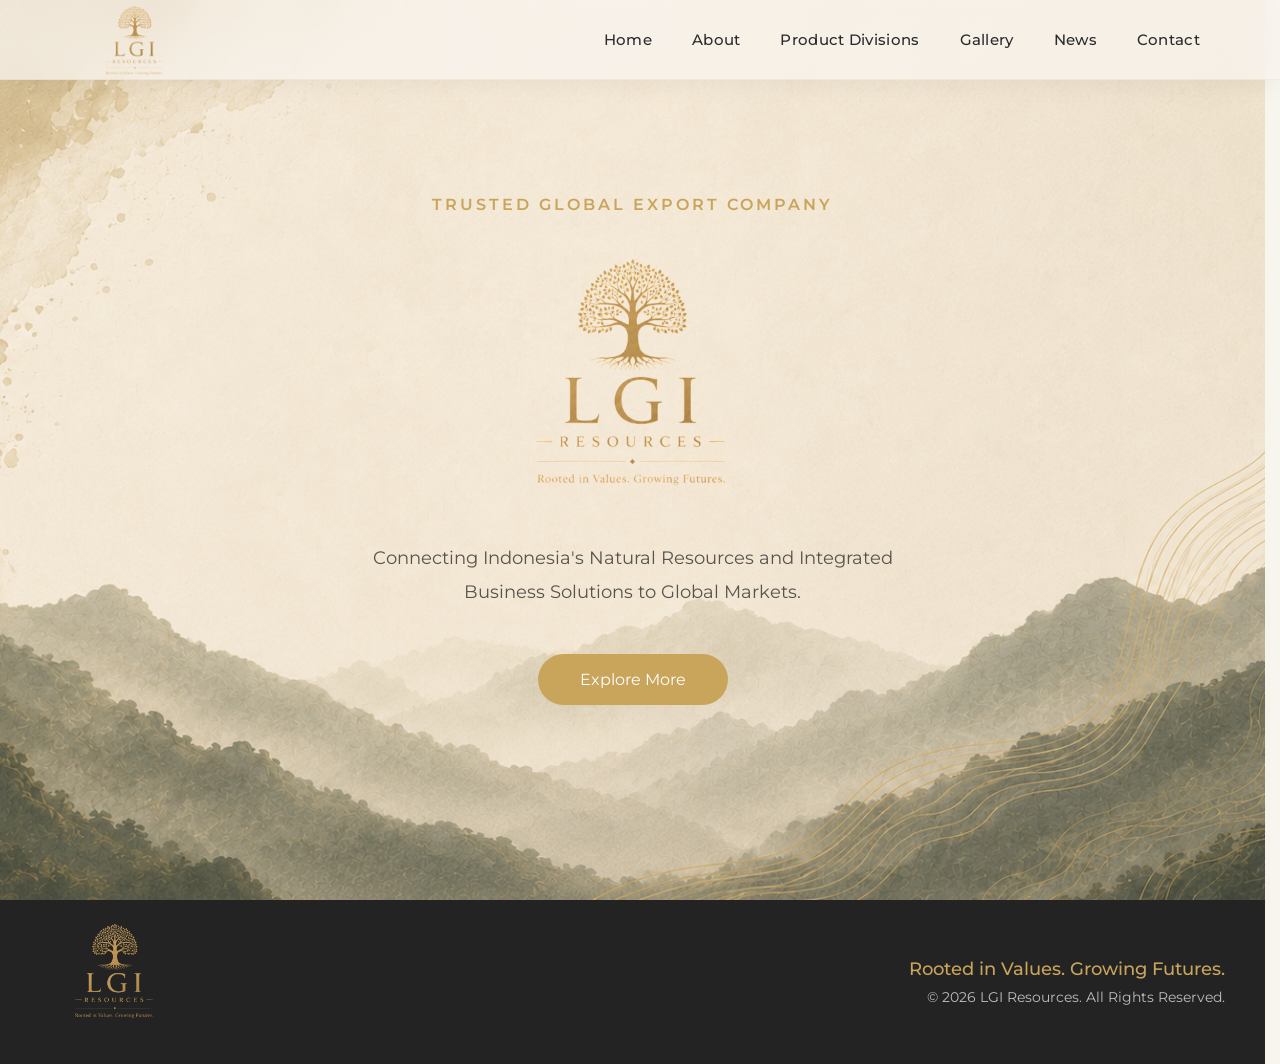
==== commit b7ed8a9b: "Add files via upload" ====
--- a/index.html
+++ b/index.html
@@ -102,7 +102,7 @@
 
             </p>
 
-            <a href="about.html" class="btn" data-aos="fade-up" data-aos-delay="700">
+            <a href="product_divisions.html" class="btn" data-aos="fade-up" data-aos-delay="700">
 
                 Explore More
 
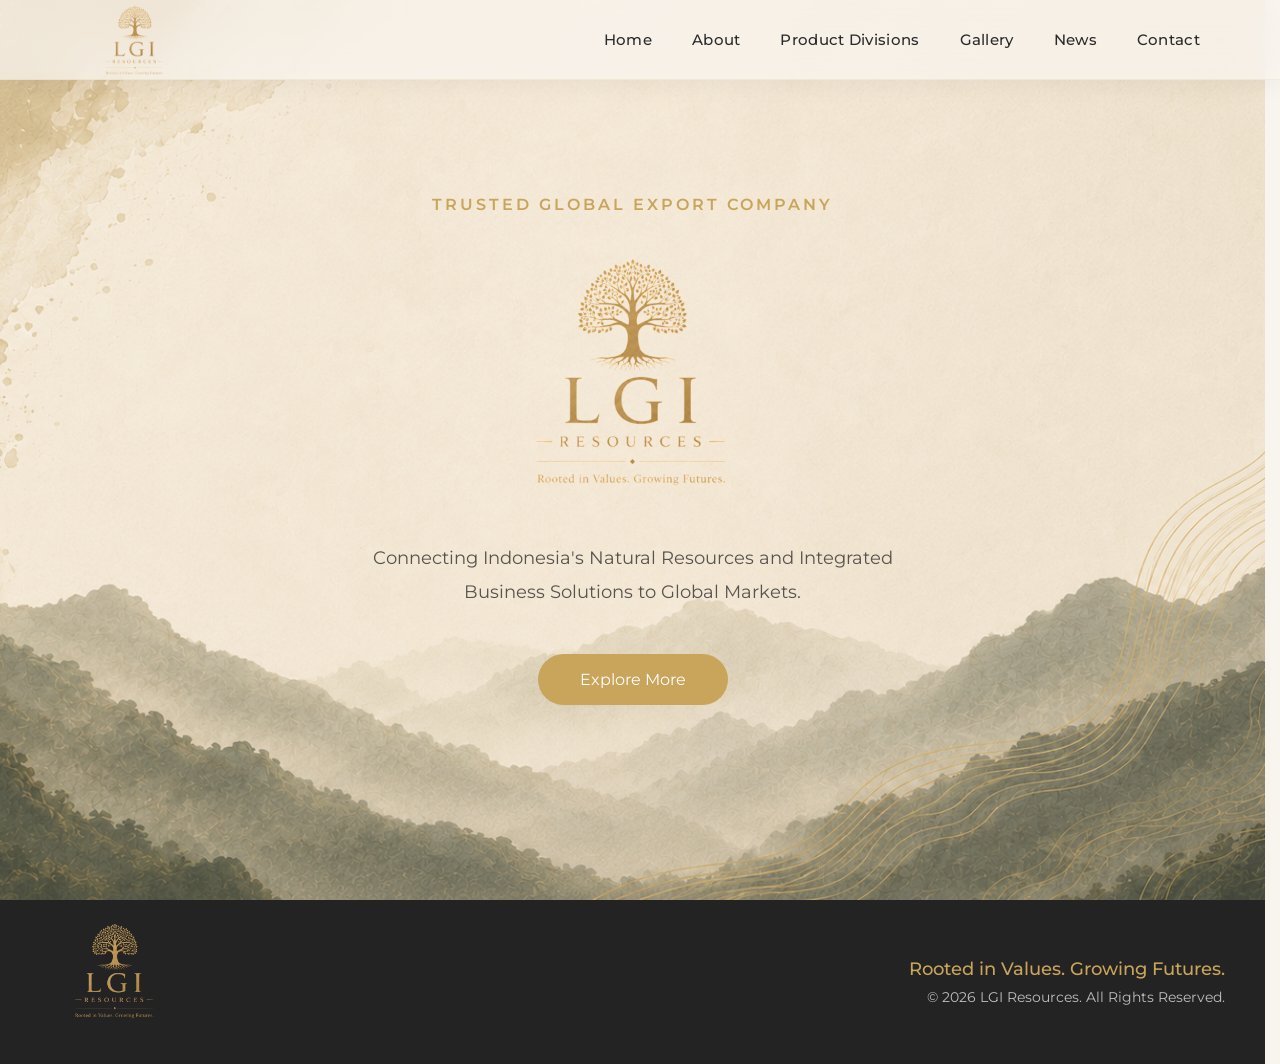
==== commit 697c64ad: "Add files via upload" ====
--- a/index.html
+++ b/index.html
@@ -10,7 +10,7 @@
 
     <link rel="stylesheet" href="css/style.css">
     <link rel="stylesheet" href="css/responsive.css">
-    <link rel="stylesheet" href="images/Logo LGI.png">
+    <link rel="icon" type="image/png" href="images/Logo LGI.png">
     <link rel="preconnect" href="https://fonts.googleapis.com">
 
     <link rel="preconnect" href="https://fonts.gstatic.com" crossorigin>
--- a/css/style.css
+++ b/css/style.css
@@ -582,69 +582,69 @@
 }
 
 
-/* FORM */
-
-.contact-form form {
+/* ========================================
+   PARTNERSHIP
+======================================== */
+
+.contact-partnership {
+
+    flex: 1;
 
     display: flex;
 
     flex-direction: column;
 
-    gap: 20px;
-
-}
-
-.contact-form input,
-.contact-form textarea {
-
-    width: 100%;
-
-    padding: 18px;
-
-    border: 1px solid #DDD;
-
-    border-radius: 12px;
-
-    font-family: 'Montserrat', sans-serif;
-
-    font-size: 15px;
-
-    outline: none;
-
-    transition: .3s;
-
-}
-
-.contact-form input:focus,
-.contact-form textarea:focus {
-
-    border-color: #C8A55B;
-
-}
-
-.contact-form button {
-
-    background: #C8A55B;
-
-    color: white;
-
-    border: none;
-
-    padding: 16px;
-
-    border-radius: 50px;
-
-    cursor: pointer;
-
-    font-size: 15px;
-
-    transition: .35s;
-
-}
-
-.contact-form button:hover {
-
-    background: #B48E46;
+    justify-content: center;
+
+    padding-left: 30px;
+
+}
+
+
+.contact-partnership .section-title {
+
+    color: #C8A55B;
+
+    letter-spacing: 3px;
+
+    font-size: 14px;
+
+    font-weight: 600;
+
+}
+
+
+.contact-partnership h2 {
+
+    font-size: 48px;
+
+    line-height: 1.2;
+
+    margin: 20px 0;
+
+    color: #2B2B2B;
+
+}
+
+
+.contact-partnership p {
+
+    color: #666;
+
+    line-height: 1.9;
+
+    max-width: 480px;
+
+    margin-bottom: 10px;
+
+}
+
+
+.contact-partnership .btn {
+
+    align-self: flex-start;
+
+    margin-top: 25px;
 
 }
 
@@ -3716,4 +3716,16 @@
 
     margin-top: 35px;
 
+}
+
+/* ========================================
+   FORCE LIGHT MODE
+======================================== */
+
+:root {
+    color-scheme: light;
+}
+
+html {
+    color-scheme: light;
 }
--- a/css/responsive.css
+++ b/css/responsive.css
@@ -998,7 +998,7 @@
    CONTACT
 ======================================== */
 
-    .contact-hero {
+     .contact-hero {
 
         height: auto;
 
@@ -1012,24 +1012,84 @@
 
     }
 
+
+    .contact-section {
+
+        padding: 70px 25px;
+
+    }
+
+
     .contact-container {
 
         flex-direction: column;
 
-    }
-
-    .contact-section {
-
-        padding: 70px 25px;
-
-    }
-
-    .contact-info h2,
-    .contact-form h2 {
+        gap: 50px;
+
+    }
+
+
+    /* =========================
+       CONTACT INFO
+    ========================= */
+
+    .contact-info {
+
+        width: 100%;
+
+    }
+
+    .contact-info h2 {
 
         font-size: 28px;
 
     }
+
+
+    /* =========================
+       PARTNERSHIP
+    ========================= */
+
+    .contact-partnership {
+
+        width: 100%;
+
+        padding-left: 0;
+
+        text-align: center;
+
+        align-items: center;
+
+    }
+
+    .contact-partnership h2 {
+
+        font-size: 34px;
+
+    }
+
+    .contact-partnership p {
+
+        font-size: 15px;
+
+        line-height: 1.8;
+
+        margin-left: auto;
+
+        margin-right: auto;
+
+    }
+
+    .contact-partnership .btn {
+
+        align-self: center;
+
+    }
+
+
+    /* =========================
+       MAP
+    ========================= */
 
     .map-section {
 
@@ -2380,11 +2440,50 @@
 
     }
 
+
     .contact-section {
 
         padding: 60px 20px;
 
     }
+
+
+    .contact-container {
+
+        gap: 40px;
+
+    }
+
+
+    .contact-info h2 {
+
+        font-size: 28px;
+
+    }
+
+
+    .contact-partnership h2 {
+
+        font-size: 29px;
+
+    }
+
+
+    .contact-partnership p {
+
+        font-size: 14px;
+
+    }
+
+
+    .contact-partnership .btn {
+
+        padding: 14px 30px;
+
+        font-size: 14px;
+
+    }
+
 
     /* ========================================
    News
